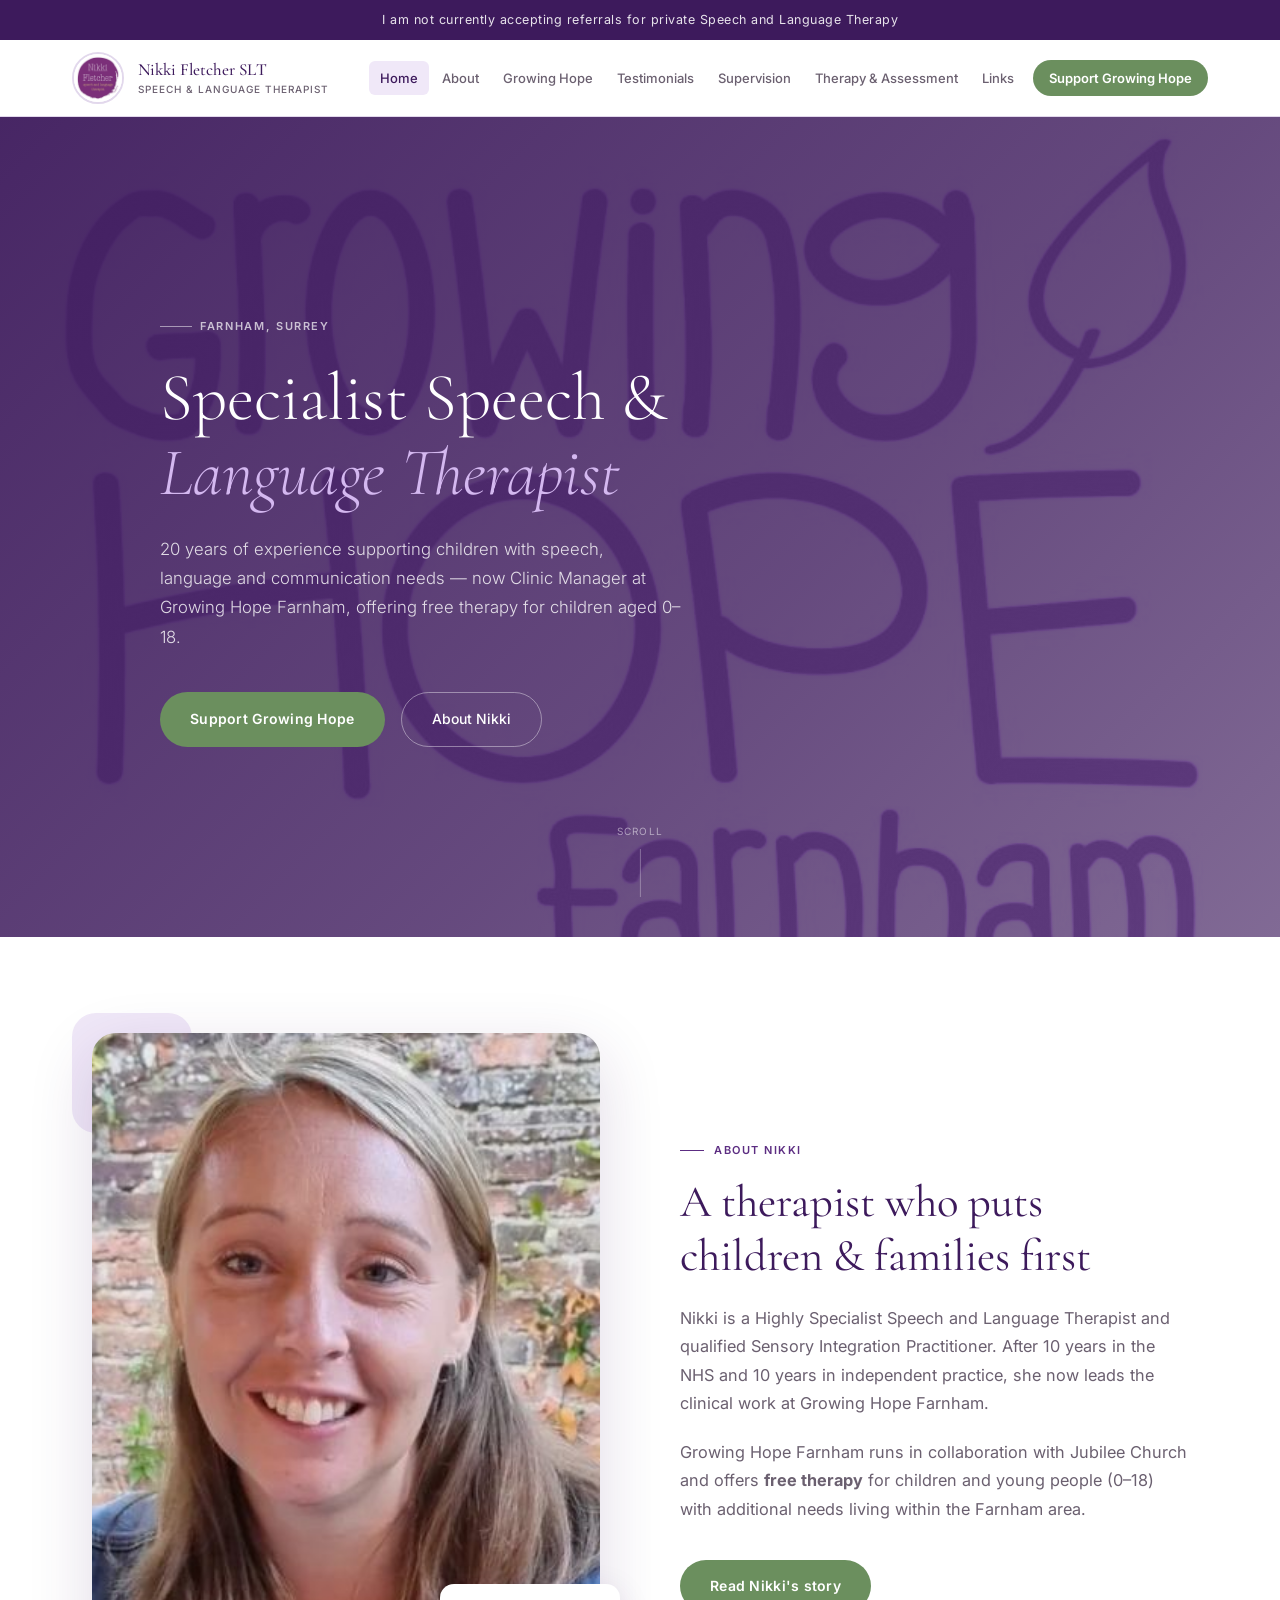
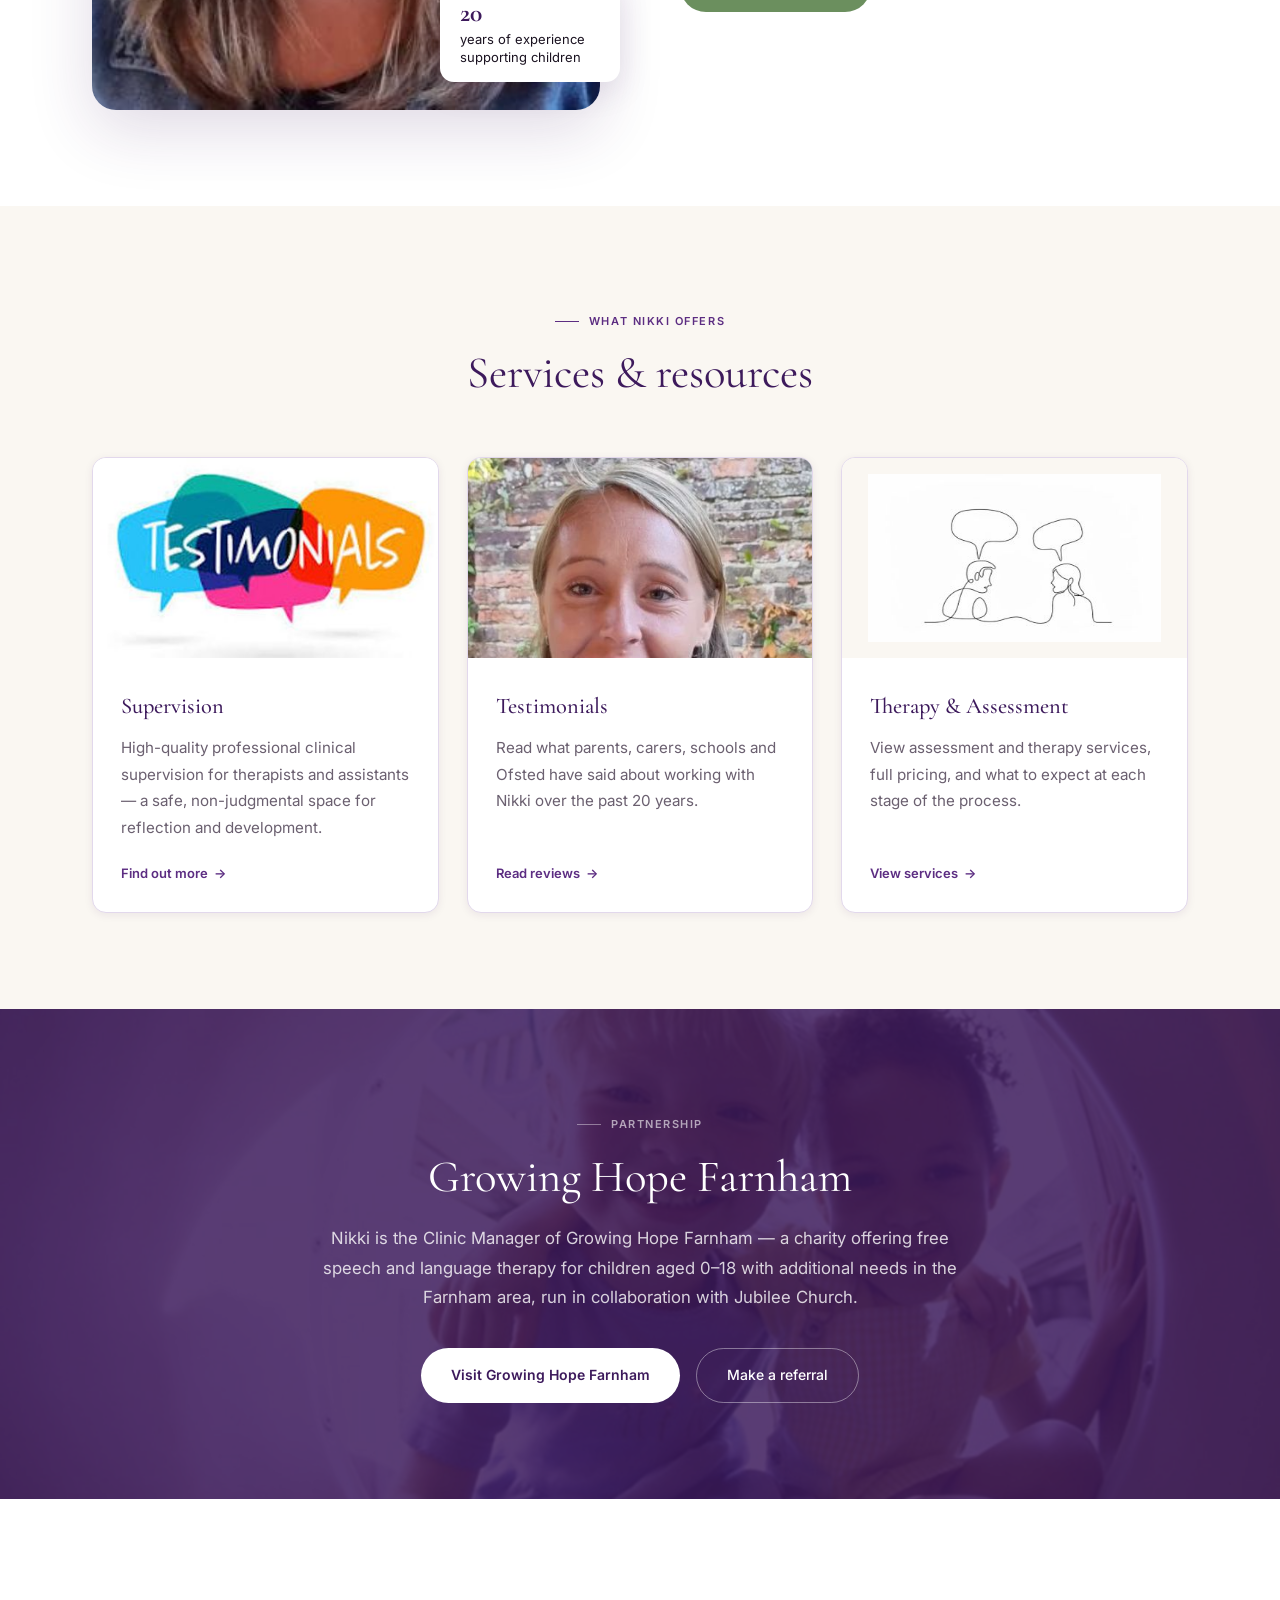
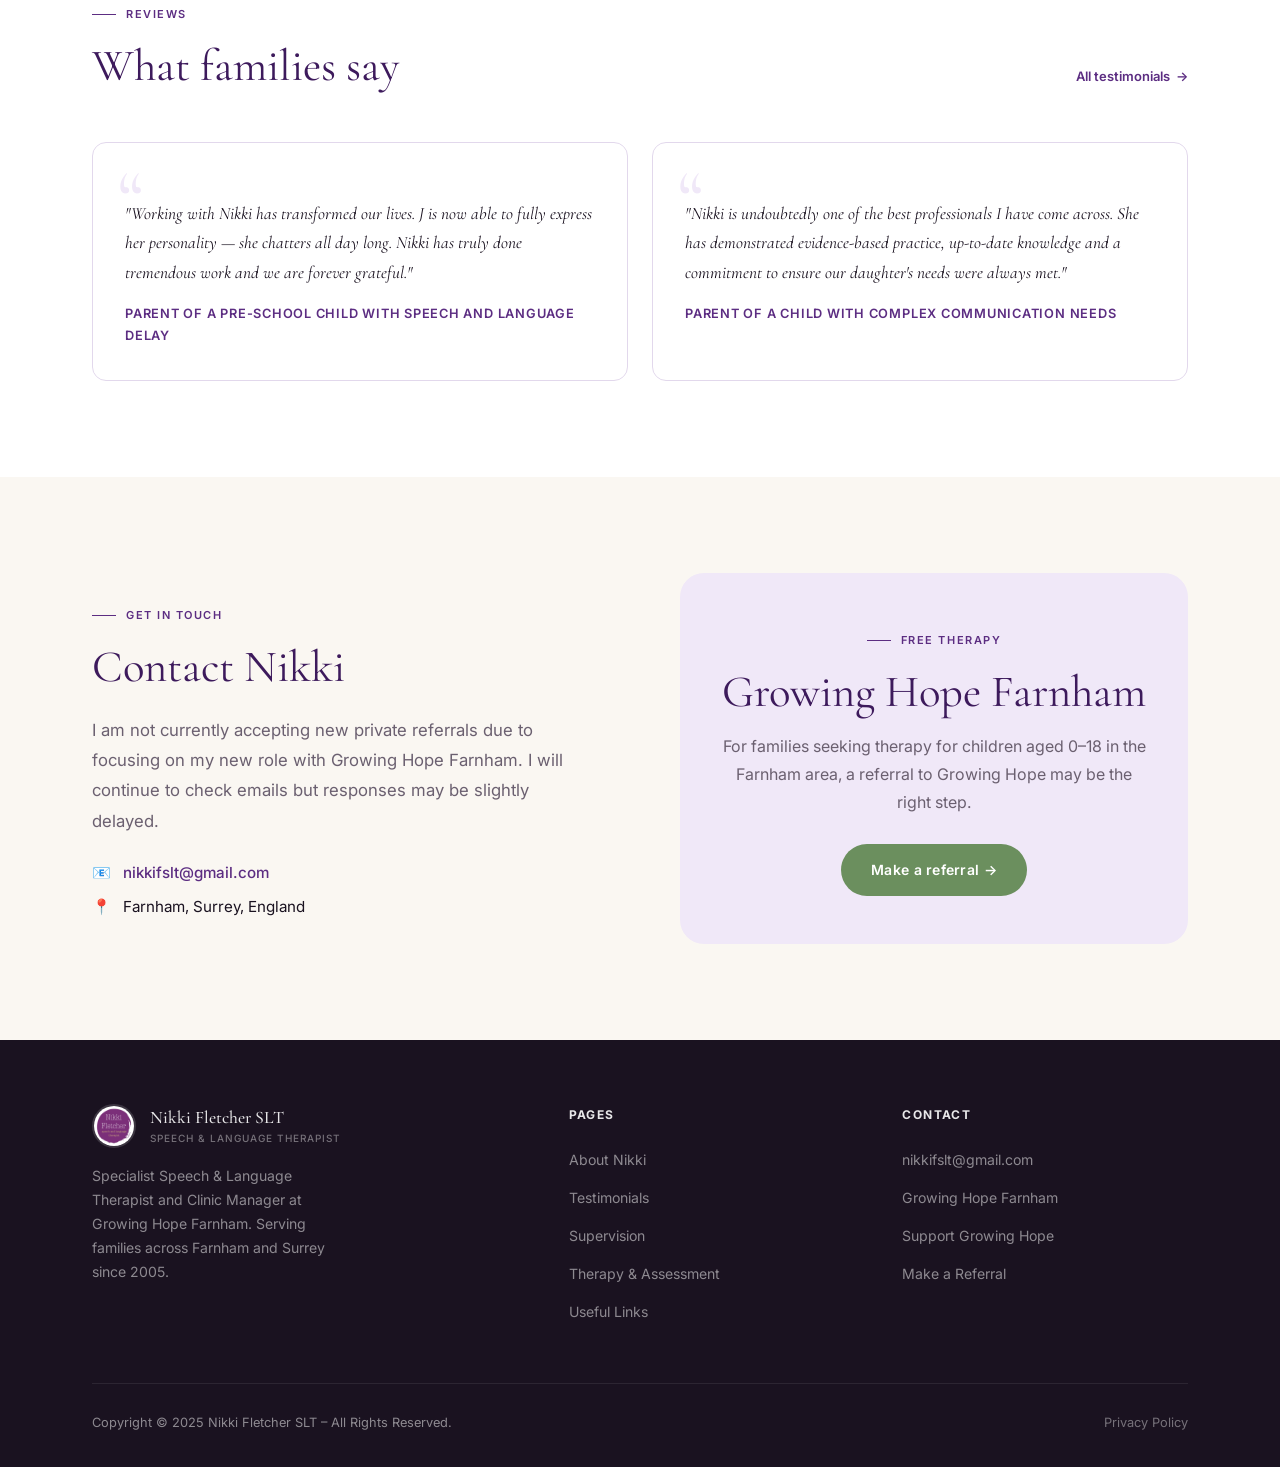
==== index.html @ 702f59f6 "Initial build - full redesign of nikkifletcherslt.com Cormorant Garamond serif headings, Inter body," ====
<!DOCTYPE html>
<html lang="en">
<head>
  <meta charset="UTF-8">
  <meta name="viewport" content="width=device-width, initial-scale=1.0">
  <title>Nikki Fletcher SLT – Specialist Speech & Language Therapist, Farnham</title>
  <meta name="description" content="Nikki Fletcher is a Highly Specialist Speech and Language Therapist with 20 years experience, based in Farnham, Surrey. Now Clinic Manager at Growing Hope Farnham.">
  <link rel="stylesheet" href="style.css">
</head>
<body>

  <div class="banner">I am not currently accepting referrals for private Speech and Language Therapy</div>

  <header id="header">
    <div class="header-inner">
      <a href="index.html" class="logo">
        <img src="images/logo.jpg" alt="Nikki Fletcher SLT">
        <span class="logo-text">Nikki Fletcher SLT
          <span class="logo-sub">Speech &amp; Language Therapist</span>
        </span>
      </a>
      <button class="hamburger" aria-label="Open menu" onclick="this.closest('header').querySelector('nav').classList.toggle('open')">
        <span></span><span></span><span></span>
      </button>
      <nav>
        <a href="index.html" class="active">Home</a>
        <a href="about.html">About</a>
        <a href="https://growinghope.org.uk/farnham/" target="_blank">Growing Hope</a>
        <a href="testimonials.html">Testimonials</a>
        <a href="supervision.html">Supervision</a>
        <a href="therapy-assessment.html">Therapy &amp; Assessment</a>
        <a href="useful-links.html">Links</a>
        <a href="https://growinghope.org.uk/give/" target="_blank" class="nav-cta">Support Growing Hope</a>
      </nav>
    </div>
  </header>

  <!-- HERO -->
  <section class="hero">
    <div class="hero-bg">
      <img src="images/hero.png" alt="">
    </div>
    <div class="hero-content">
      <div class="hero-eyebrow">Farnham, Surrey</div>
      <h1>Specialist Speech &amp;<br><em>Language Therapist</em></h1>
      <p class="hero-body">20 years of experience supporting children with speech, language and communication needs — now Clinic Manager at Growing Hope Farnham, offering free therapy for children aged 0–18.</p>
      <div class="hero-actions">
        <a href="https://growinghope.org.uk/give/" target="_blank" class="btn-primary">Support Growing Hope</a>
        <a href="about.html" class="btn-ghost">About Nikki</a>
      </div>
    </div>
    <div class="hero-scroll">Scroll</div>
  </section>

  <!-- ABOUT INTRO -->
  <section>
    <div class="container">
      <div class="about-grid">
        <div class="about-img-wrap reveal">
          <div class="about-img-accent"></div>
          <img src="images/nikki-photo.png" alt="Nikki Fletcher">
          <div class="about-img-tag">
            <strong>20</strong>
            years of experience supporting children
          </div>
        </div>
        <div class="about-text reveal reveal-delay-1">
          <div class="section-label">About Nikki</div>
          <h2 class="section-title">A therapist who puts children &amp; families first</h2>
          <p>Nikki is a Highly Specialist Speech and Language Therapist and qualified Sensory Integration Practitioner. After 10 years in the NHS and 10 years in independent practice, she now leads the clinical work at Growing Hope Farnham.</p>
          <p>Growing Hope Farnham runs in collaboration with Jubilee Church and offers <strong>free therapy</strong> for children and young people (0–18) with additional needs living within the Farnham area.</p>
          <div class="about-cta">
            <a href="about.html" class="btn-primary">Read Nikki's story</a>
          </div>
        </div>
      </div>
    </div>
  </section>

  <!-- SERVICES -->
  <section class="bg-cream">
    <div class="container">
      <div style="text-align:center;margin-bottom:56px;" class="reveal">
        <div class="section-label" style="justify-content:center;">What Nikki Offers</div>
        <h2 class="section-title" style="margin-bottom:0;">Services &amp; resources</h2>
      </div>
      <div class="services-grid">
        <div class="service-card reveal reveal-delay-1">
          <img src="images/supervision.jpg" alt="Supervision" class="service-card-img">
          <div class="service-card-body">
            <h3>Supervision</h3>
            <p>High-quality professional clinical supervision for therapists and assistants — a safe, non-judgmental space for reflection and development.</p>
            <a href="supervision.html" class="card-link">Find out more</a>
          </div>
        </div>
        <div class="service-card reveal reveal-delay-2">
          <img src="images/nikki-photo.png" alt="Testimonials" class="service-card-img" style="object-position:center top;">
          <div class="service-card-body">
            <h3>Testimonials</h3>
            <p>Read what parents, carers, schools and Ofsted have said about working with Nikki over the past 20 years.</p>
            <a href="testimonials.html" class="card-link">Read reviews</a>
          </div>
        </div>
        <div class="service-card reveal reveal-delay-3">
          <img src="images/conversation.png" alt="Therapy and Assessment" class="service-card-img" style="object-fit:contain;background:var(--cream);padding:16px;">
          <div class="service-card-body">
            <h3>Therapy &amp; Assessment</h3>
            <p>View assessment and therapy services, full pricing, and what to expect at each stage of the process.</p>
            <a href="therapy-assessment.html" class="card-link">View services</a>
          </div>
        </div>
      </div>
    </div>
  </section>

  <!-- GROWING HOPE FULL BLEED -->
  <div class="growing-hope">
    <div class="growing-hope-bg">
      <img src="images/growing-hope.jpg" alt="">
    </div>
    <div class="growing-hope-inner reveal">
      <div class="section-label">Partnership</div>
      <h2 class="section-title">Growing Hope Farnham</h2>
      <p>Nikki is the Clinic Manager of Growing Hope Farnham — a charity offering free speech and language therapy for children aged 0–18 with additional needs in the Farnham area, run in collaboration with Jubilee Church.</p>
      <div style="display:flex;gap:16px;justify-content:center;flex-wrap:wrap;">
        <a href="https://growinghope.org.uk/farnham/" target="_blank" class="btn-white">Visit Growing Hope Farnham</a>
        <a href="https://growinghope.org.uk/make-a-referral/" target="_blank" class="btn-ghost">Make a referral</a>
      </div>
    </div>
  </div>

  <!-- TESTIMONIALS PREVIEW -->
  <section>
    <div class="container">
      <div style="display:flex;align-items:flex-end;justify-content:space-between;margin-bottom:48px;flex-wrap:wrap;gap:16px;" class="reveal">
        <div>
          <div class="section-label">Reviews</div>
          <h2 class="section-title" style="margin-bottom:0;">What families say</h2>
        </div>
        <a href="testimonials.html" class="card-link" style="margin-bottom:6px;">All testimonials</a>
      </div>
      <div class="testimonials-grid">
        <div class="tcard reveal reveal-delay-1">
          <blockquote>"Working with Nikki has transformed our lives. J is now able to fully express her personality — she chatters all day long. Nikki has truly done tremendous work and we are forever grateful."</blockquote>
          <cite>Parent of a pre-school child with Speech and Language Delay</cite>
        </div>
        <div class="tcard reveal reveal-delay-2">
          <blockquote>"Nikki is undoubtedly one of the best professionals I have come across. She has demonstrated evidence-based practice, up-to-date knowledge and a commitment to ensure our daughter's needs were always met."</blockquote>
          <cite>Parent of a child with complex communication needs</cite>
        </div>
      </div>
    </div>
  </section>

  <!-- CONTACT -->
  <section class="bg-cream">
    <div class="container">
      <div class="contact-split">
        <div class="reveal">
          <div class="section-label">Get in Touch</div>
          <h2 class="section-title">Contact Nikki</h2>
          <p class="section-body" style="margin-bottom:24px;">I am not currently accepting new private referrals due to focusing on my new role with Growing Hope Farnham. I will continue to check emails but responses may be slightly delayed.</p>
          <div class="contact-detail">
            <span>📧</span>
            <a href="mailto:nikkifslt@gmail.com">nikkifslt@gmail.com</a>
          </div>
          <div class="contact-detail" style="margin-top:8px;">
            <span>📍</span>
            <span>Farnham, Surrey, England</span>
          </div>
        </div>
        <div class="contact-visual reveal reveal-delay-1">
          <div class="section-label" style="justify-content:center;">Free Therapy</div>
          <h3 class="section-title">Growing Hope Farnham</h3>
          <p>For families seeking therapy for children aged 0–18 in the Farnham area, a referral to Growing Hope may be the right step.</p>
          <a href="https://growinghope.org.uk/make-a-referral/" target="_blank" class="btn-primary">Make a referral →</a>
        </div>
      </div>
    </div>
  </section>

  <footer>
    <div class="container">
      <div class="footer-grid">
        <div class="footer-brand">
          <a href="index.html" class="logo" style="margin-bottom:16px;">
            <img src="images/logo.jpg" alt="Nikki Fletcher SLT" style="width:44px;height:44px;">
            <span class="logo-text">Nikki Fletcher SLT
              <span class="logo-sub">Speech &amp; Language Therapist</span>
            </span>
          </a>
          <p>Specialist Speech &amp; Language Therapist and Clinic Manager at Growing Hope Farnham. Serving families across Farnham and Surrey since 2005.</p>
        </div>
        <div class="footer-col">
          <h4>Pages</h4>
          <ul>
            <li><a href="about.html">About Nikki</a></li>
            <li><a href="testimonials.html">Testimonials</a></li>
            <li><a href="supervision.html">Supervision</a></li>
            <li><a href="therapy-assessment.html">Therapy &amp; Assessment</a></li>
            <li><a href="useful-links.html">Useful Links</a></li>
          </ul>
        </div>
        <div class="footer-col">
          <h4>Contact</h4>
          <ul>
            <li><a href="mailto:nikkifslt@gmail.com">nikkifslt@gmail.com</a></li>
            <li><a href="https://growinghope.org.uk/farnham/" target="_blank">Growing Hope Farnham</a></li>
            <li><a href="https://growinghope.org.uk/give/" target="_blank">Support Growing Hope</a></li>
            <li><a href="https://growinghope.org.uk/make-a-referral/" target="_blank">Make a Referral</a></li>
          </ul>
        </div>
      </div>
      <div class="footer-bottom">
        <span>Copyright &copy; 2025 Nikki Fletcher SLT – All Rights Reserved.</span>
        <a href="privacy-policy.html">Privacy Policy</a>
      </div>
    </div>
  </footer>

  <script>
    // Scroll reveal
    const observer = new IntersectionObserver(entries => {
      entries.forEach(e => { if (e.isIntersecting) e.target.classList.add('visible'); });
    }, { threshold: 0.12 });
    document.querySelectorAll('.reveal').forEach(el => observer.observe(el));

    // Sticky header shadow
    const header = document.getElementById('header');
    window.addEventListener('scroll', () => {
      header.classList.toggle('scrolled', window.scrollY > 20);
    });
  </script>
</body>
</html>
---- style.css ----
@import url('https://fonts.googleapis.com/css2?family=Cormorant+Garamond:ital,wght@0,300;0,400;0,500;0,600;1,300;1,400&family=Inter:wght@300;400;500;600&display=swap');

/* ── Reset & Variables ── */
*, *::before, *::after { box-sizing: border-box; margin: 0; padding: 0; }

:root {
  --plum:        #3D1A5C;
  --plum-mid:    #5C2D82;
  --plum-light:  #8B5BA8;
  --plum-pale:   #F0E8F8;
  --sage:        #6B8F5E;
  --sage-dark:   #4A6B3E;
  --cream:       #FAF7F2;
  --warm:        #EDE5D8;
  --ink:         #1A1220;
  --muted:       #6B6070;
  --border:      #E2D8EC;
  --white:       #FFFFFF;

  --serif:  'Cormorant Garamond', Georgia, serif;
  --sans:   'Inter', system-ui, sans-serif;

  --radius-sm: 6px;
  --radius:    14px;
  --radius-lg: 24px;

  --shadow-sm: 0 2px 8px rgba(61,26,92,.08);
  --shadow:    0 8px 32px rgba(61,26,92,.12);
  --shadow-lg: 0 20px 64px rgba(61,26,92,.16);
}

html { scroll-behavior: smooth; }

body {
  font-family: var(--sans);
  font-size: 16px;
  color: var(--ink);
  background: var(--white);
  line-height: 1.75;
  -webkit-font-smoothing: antialiased;
}

img { display: block; max-width: 100%; height: auto; }
a { color: var(--plum-mid); text-decoration: none; transition: color .2s; }
a:hover { color: var(--plum); }

.container { max-width: 1160px; margin: 0 auto; padding: 0 32px; }
.container--narrow { max-width: 800px; margin: 0 auto; padding: 0 32px; }

/* ── Fade-in on scroll ── */
.reveal {
  opacity: 0;
  transform: translateY(28px);
  transition: opacity .7s ease, transform .7s ease;
}
.reveal.visible { opacity: 1; transform: none; }
.reveal-delay-1 { transition-delay: .1s; }
.reveal-delay-2 { transition-delay: .2s; }
.reveal-delay-3 { transition-delay: .3s; }

/* ── BANNER ── */
.banner {
  background: var(--plum);
  color: rgba(255,255,255,.88);
  text-align: center;
  font-size: 12.5px;
  letter-spacing: .04em;
  padding: 9px 16px;
  font-family: var(--sans);
}

/* ── HEADER ── */
header {
  position: sticky;
  top: 0;
  z-index: 200;
  background: rgba(255,255,255,.96);
  backdrop-filter: blur(12px);
  -webkit-backdrop-filter: blur(12px);
  border-bottom: 1px solid var(--border);
  transition: box-shadow .3s;
}
header.scrolled { box-shadow: var(--shadow); }

.header-inner {
  max-width: 1200px;
  margin: 0 auto;
  padding: 0 32px;
  height: 76px;
  display: flex;
  align-items: center;
  justify-content: space-between;
  gap: 16px;
}

.logo {
  display: flex;
  align-items: center;
  gap: 14px;
  text-decoration: none;
  flex-shrink: 0;
}
.logo img {
  width: 52px;
  height: 52px;
  border-radius: 50%;
  object-fit: cover;
  border: 2px solid var(--border);
}
.logo-text {
  font-family: var(--serif);
  font-size: 17px;
  font-weight: 500;
  color: var(--plum);
  line-height: 1.3;
}
.logo-sub {
  display: block;
  font-family: var(--sans);
  font-size: 10px;
  font-weight: 500;
  letter-spacing: .1em;
  text-transform: uppercase;
  color: var(--muted);
  margin-top: 2px;
}

nav {
  display: flex;
  align-items: center;
  gap: 2px;
  flex-wrap: nowrap;
}
nav a {
  font-size: 13px;
  font-weight: 500;
  color: var(--muted);
  padding: 6px 11px;
  border-radius: var(--radius-sm);
  transition: background .2s, color .2s;
  white-space: nowrap;
  text-decoration: none;
}
nav a:hover { background: var(--plum-pale); color: var(--plum); }
nav a.active { color: var(--plum); background: var(--plum-pale); }
nav .nav-cta {
  background: var(--sage);
  color: var(--white) !important;
  border-radius: 20px;
  padding: 7px 16px;
  margin-left: 6px;
  font-weight: 600;
}
nav .nav-cta:hover { background: var(--sage-dark) !important; }

.hamburger {
  display: none;
  flex-direction: column;
  gap: 5px;
  cursor: pointer;
  background: none;
  border: none;
  padding: 8px;
}
.hamburger span {
  display: block;
  width: 22px;
  height: 2px;
  background: var(--plum);
  border-radius: 2px;
  transition: .3s;
}

/* ── HERO ── */
.hero {
  position: relative;
  height: 92vh;
  min-height: 580px;
  max-height: 820px;
  overflow: hidden;
  display: flex;
  align-items: center;
}
.hero-bg {
  position: absolute;
  inset: 0;
  background: var(--plum);
}
.hero-bg img {
  width: 100%;
  height: 100%;
  object-fit: cover;
  object-position: center 30%;
  opacity: .35;
  mix-blend-mode: luminosity;
}
.hero-bg::after {
  content: '';
  position: absolute;
  inset: 0;
  background: linear-gradient(135deg, rgba(61,26,92,.85) 0%, rgba(61,26,92,.4) 60%, transparent 100%);
}
.hero-content {
  position: relative;
  z-index: 2;
  padding: 0 32px;
  max-width: 760px;
  margin-left: 10%;
}
.hero-eyebrow {
  display: inline-flex;
  align-items: center;
  gap: 8px;
  font-size: 11px;
  font-weight: 600;
  letter-spacing: .15em;
  text-transform: uppercase;
  color: rgba(255,255,255,.7);
  margin-bottom: 24px;
}
.hero-eyebrow::before {
  content: '';
  display: block;
  width: 32px;
  height: 1px;
  background: rgba(255,255,255,.5);
}
.hero h1 {
  font-family: var(--serif);
  font-size: clamp(2.6rem, 5.5vw, 4.2rem);
  font-weight: 300;
  color: var(--white);
  line-height: 1.12;
  margin-bottom: 24px;
}
.hero h1 em {
  font-style: italic;
  color: #D4B8F0;
}
.hero-body {
  font-size: 1.05rem;
  color: rgba(255,255,255,.82);
  max-width: 520px;
  margin-bottom: 40px;
  font-weight: 300;
}
.hero-actions { display: flex; gap: 16px; flex-wrap: wrap; }
.btn-primary {
  display: inline-flex;
  align-items: center;
  gap: 8px;
  background: var(--sage);
  color: var(--white);
  padding: 14px 30px;
  border-radius: 40px;
  font-size: 14px;
  font-weight: 600;
  letter-spacing: .02em;
  transition: background .2s, transform .2s;
  text-decoration: none;
}
.btn-primary:hover { background: var(--sage-dark); transform: translateY(-1px); color: var(--white); }
.btn-ghost {
  display: inline-flex;
  align-items: center;
  gap: 8px;
  background: transparent;
  color: var(--white);
  padding: 14px 30px;
  border-radius: 40px;
  font-size: 14px;
  font-weight: 500;
  border: 1px solid rgba(255,255,255,.4);
  transition: background .2s, border-color .2s, transform .2s;
  text-decoration: none;
}
.btn-ghost:hover { background: rgba(255,255,255,.1); border-color: rgba(255,255,255,.7); color: var(--white); transform: translateY(-1px); }
.hero-scroll {
  position: absolute;
  bottom: 40px;
  left: 50%;
  transform: translateX(-50%);
  z-index: 2;
  display: flex;
  flex-direction: column;
  align-items: center;
  gap: 8px;
  color: rgba(255,255,255,.5);
  font-size: 10px;
  letter-spacing: .12em;
  text-transform: uppercase;
}
.hero-scroll::after {
  content: '';
  display: block;
  width: 1px;
  height: 48px;
  background: rgba(255,255,255,.3);
  animation: scrollPulse 2s ease-in-out infinite;
}
@keyframes scrollPulse {
  0%, 100% { opacity: .3; }
  50% { opacity: 1; }
}

/* ── SECTION ── */
section { padding: 96px 0; }
.section-label {
  display: inline-flex;
  align-items: center;
  gap: 10px;
  font-size: 11px;
  font-weight: 600;
  letter-spacing: .14em;
  text-transform: uppercase;
  color: var(--plum-mid);
  margin-bottom: 16px;
}
.section-label::before {
  content: '';
  display: block;
  width: 24px;
  height: 1px;
  background: var(--plum-mid);
}
.section-title {
  font-family: var(--serif);
  font-size: clamp(2rem, 3.5vw, 2.8rem);
  font-weight: 400;
  color: var(--plum);
  line-height: 1.2;
  margin-bottom: 20px;
}
.section-body {
  font-size: 1.05rem;
  color: var(--muted);
  max-width: 580px;
  line-height: 1.8;
}

/* ── ABOUT SPLIT ── */
.about-grid {
  display: grid;
  grid-template-columns: 1fr 1fr;
  gap: 80px;
  align-items: center;
}
.about-img-wrap {
  position: relative;
}
.about-img-wrap img {
  width: 100%;
  aspect-ratio: 3/4;
  object-fit: cover;
  object-position: center top;
  border-radius: var(--radius-lg);
  box-shadow: var(--shadow-lg);
}
.about-img-accent {
  position: absolute;
  top: -20px;
  left: -20px;
  width: 120px;
  height: 120px;
  background: var(--plum-pale);
  border-radius: var(--radius-lg);
  z-index: -1;
}
.about-img-tag {
  position: absolute;
  bottom: 28px;
  right: -20px;
  background: var(--white);
  border-radius: var(--radius);
  padding: 16px 20px;
  box-shadow: var(--shadow);
  font-size: 13px;
  line-height: 1.4;
  max-width: 180px;
}
.about-img-tag strong { display: block; font-family: var(--serif); font-size: 1.6rem; color: var(--plum); line-height: 1; margin-bottom: 4px; }
.about-text { }
.about-text p { color: var(--muted); margin-bottom: 20px; font-size: 1.02rem; }
.about-cta { margin-top: 36px; }

/* ── CARDS SECTION (homepage) ── */
.bg-cream { background: var(--cream); }
.bg-warm  { background: var(--warm); }

.services-grid {
  display: grid;
  grid-template-columns: repeat(3, 1fr);
  gap: 28px;
}
.service-card {
  background: var(--white);
  border-radius: var(--radius);
  overflow: hidden;
  box-shadow: var(--shadow-sm);
  border: 1px solid var(--border);
  transition: transform .3s, box-shadow .3s;
  display: flex;
  flex-direction: column;
}
.service-card:hover { transform: translateY(-6px); box-shadow: var(--shadow); }
.service-card-img {
  width: 100%;
  height: 200px;
  object-fit: cover;
}
.service-card-body { padding: 28px; flex: 1; display: flex; flex-direction: column; }
.service-card-body h3 {
  font-family: var(--serif);
  font-size: 1.4rem;
  font-weight: 500;
  color: var(--plum);
  margin-bottom: 10px;
}
.service-card-body p { color: var(--muted); font-size: .95rem; flex: 1; }
.card-link {
  display: inline-flex;
  align-items: center;
  gap: 6px;
  margin-top: 20px;
  font-size: 13px;
  font-weight: 600;
  color: var(--plum-mid);
}
.card-link::after { content: '→'; transition: transform .2s; }
.service-card:hover .card-link::after { transform: translateX(4px); }

/* ── GROWING HOPE FULL BLEED ── */
.growing-hope {
  position: relative;
  overflow: hidden;
  background: var(--plum);
  padding: 96px 0;
}
.growing-hope-bg {
  position: absolute;
  inset: 0;
}
.growing-hope-bg img {
  width: 100%;
  height: 100%;
  object-fit: cover;
  opacity: .15;
}
.growing-hope-inner {
  position: relative;
  z-index: 2;
  max-width: 700px;
  margin: 0 auto;
  text-align: center;
  padding: 0 32px;
}
.growing-hope-inner .section-label { justify-content: center; color: rgba(255,255,255,.6); }
.growing-hope-inner .section-label::before { background: rgba(255,255,255,.4); }
.growing-hope-inner .section-title { color: var(--white); }
.growing-hope-inner p { color: rgba(255,255,255,.8); font-size: 1.05rem; margin-bottom: 36px; }
.btn-white {
  display: inline-flex;
  align-items: center;
  gap: 8px;
  background: var(--white);
  color: var(--plum);
  padding: 14px 30px;
  border-radius: 40px;
  font-size: 14px;
  font-weight: 600;
  transition: background .2s, transform .2s;
  text-decoration: none;
}
.btn-white:hover { background: var(--cream); color: var(--plum); transform: translateY(-1px); }

/* ── TESTIMONIALS (homepage preview) ── */
.testimonials-grid { display: grid; grid-template-columns: repeat(2, 1fr); gap: 24px; }
.tcard {
  background: var(--white);
  border-radius: var(--radius);
  padding: 32px;
  border: 1px solid var(--border);
  position: relative;
}
.tcard::before {
  content: '\201C';
  font-family: var(--serif);
  font-size: 5rem;
  color: var(--plum-pale);
  line-height: 1;
  position: absolute;
  top: 16px;
  left: 24px;
}
.tcard blockquote {
  font-family: var(--serif);
  font-size: 1.08rem;
  font-style: italic;
  color: var(--ink);
  line-height: 1.7;
  margin-top: 24px;
  position: relative;
  z-index: 1;
}
.tcard cite {
  display: block;
  margin-top: 16px;
  font-size: .8rem;
  font-weight: 600;
  letter-spacing: .06em;
  text-transform: uppercase;
  color: var(--plum-mid);
  font-style: normal;
}

/* ── CONTACT ── */
.contact-split {
  display: grid;
  grid-template-columns: 1fr 1fr;
  gap: 80px;
  align-items: center;
}
.contact-info p { color: var(--muted); margin-bottom: 16px; }
.contact-detail {
  display: flex;
  align-items: center;
  gap: 12px;
  margin-top: 8px;
  color: var(--ink);
  font-size: .95rem;
}
.contact-detail a { color: var(--plum-mid); font-weight: 500; }
.contact-visual {
  background: var(--plum-pale);
  border-radius: var(--radius-lg);
  padding: 48px 40px;
  text-align: center;
}
.contact-visual .section-title { margin-bottom: 12px; }
.contact-visual p { color: var(--muted); margin-bottom: 28px; }

/* ── PAGE HERO ── */
.page-hero {
  background: var(--plum);
  padding: 80px 32px 64px;
  text-align: center;
  position: relative;
  overflow: hidden;
}
.page-hero::before {
  content: '';
  position: absolute;
  inset: 0;
  background: radial-gradient(ellipse at 70% 50%, rgba(139,91,168,.4) 0%, transparent 70%);
}
.page-hero-inner { position: relative; z-index: 1; }
.page-hero .section-label { justify-content: center; color: rgba(255,255,255,.6); }
.page-hero .section-label::before { background: rgba(255,255,255,.4); }
.page-hero h1 {
  font-family: var(--serif);
  font-size: clamp(2.2rem, 4vw, 3.4rem);
  font-weight: 300;
  color: var(--white);
  margin-bottom: 12px;
  line-height: 1.15;
}
.page-hero p { color: rgba(255,255,255,.75); font-size: 1.05rem; max-width: 560px; margin: 0 auto; }

/* ── ABOUT PAGE ── */
.credentials-grid { display: grid; grid-template-columns: repeat(auto-fit, minmax(240px, 1fr)); gap: 20px; }
.credential-card {
  background: var(--white);
  border: 1px solid var(--border);
  border-radius: var(--radius);
  padding: 24px;
  transition: border-color .2s;
}
.credential-card:hover { border-color: var(--plum-light); }
.credential-card strong {
  display: block;
  font-family: var(--serif);
  font-size: 1.1rem;
  color: var(--plum);
  margin-bottom: 8px;
}
.credential-card p { font-size: .88rem; color: var(--muted); line-height: 1.6; }

.who-grid { display: grid; grid-template-columns: 1fr 1fr; gap: 12px; }
.who-item {
  display: flex;
  align-items: flex-start;
  gap: 12px;
  padding: 14px 16px;
  background: var(--cream);
  border-radius: var(--radius-sm);
  font-size: .93rem;
  color: var(--ink);
}
.who-item::before {
  content: '';
  width: 6px;
  height: 6px;
  min-width: 6px;
  background: var(--plum-light);
  border-radius: 50%;
  margin-top: 7px;
}

.training-list { columns: 2; column-gap: 32px; }
.training-list li {
  break-inside: avoid;
  padding: 8px 0 8px 20px;
  position: relative;
  font-size: .93rem;
  color: var(--muted);
  list-style: none;
  border-bottom: 1px solid var(--border);
}
.training-list li::before {
  content: '✦';
  position: absolute;
  left: 0;
  color: var(--plum-light);
  font-size: .6rem;
  top: 13px;
}

/* ── TESTIMONIALS PAGE ── */
.testimonials-full { display: grid; grid-template-columns: repeat(auto-fill, minmax(320px, 1fr)); gap: 24px; }
.testimonial-full {
  background: var(--white);
  border-radius: var(--radius);
  padding: 36px 32px;
  border: 1px solid var(--border);
  position: relative;
  transition: box-shadow .3s;
}
.testimonial-full:hover { box-shadow: var(--shadow); }
.testimonial-full::before {
  content: '\201C';
  font-family: var(--serif);
  font-size: 6rem;
  color: var(--plum-pale);
  line-height: .8;
  position: absolute;
  top: 20px;
  left: 28px;
}
.testimonial-full blockquote {
  font-family: var(--serif);
  font-size: 1.05rem;
  font-style: italic;
  color: var(--ink);
  line-height: 1.75;
  margin-top: 28px;
}
.testimonial-full cite {
  display: block;
  margin-top: 20px;
  padding-top: 16px;
  border-top: 1px solid var(--border);
  font-size: .78rem;
  font-weight: 600;
  letter-spacing: .07em;
  text-transform: uppercase;
  color: var(--plum-mid);
  font-style: normal;
}

.ofsted-quote {
  background: var(--plum);
  border-radius: var(--radius-lg);
  padding: 48px 56px;
  position: relative;
  overflow: hidden;
}
.ofsted-quote::before {
  content: '\201C';
  font-family: var(--serif);
  font-size: 12rem;
  color: rgba(255,255,255,.06);
  line-height: 1;
  position: absolute;
  top: -20px;
  left: 24px;
}
.ofsted-quote blockquote {
  font-family: var(--serif);
  font-size: 1.15rem;
  font-style: italic;
  color: rgba(255,255,255,.9);
  line-height: 1.8;
  margin-bottom: 20px;
  position: relative;
}
.ofsted-quote cite {
  font-size: .8rem;
  font-weight: 600;
  letter-spacing: .1em;
  text-transform: uppercase;
  color: rgba(255,255,255,.5);
  font-style: normal;
}

/* ── SUPERVISION PAGE ── */
.supervision-split {
  display: grid;
  grid-template-columns: 1fr 1fr;
  gap: 64px;
  align-items: center;
}
.supervision-split img {
  border-radius: var(--radius-lg);
  width: 100%;
  aspect-ratio: 4/3;
  object-fit: cover;
  box-shadow: var(--shadow-lg);
}
.brings-list { list-style: none; margin-top: 24px; }
.brings-list li {
  padding: 12px 0;
  border-bottom: 1px solid var(--border);
  font-size: .95rem;
  color: var(--muted);
  padding-left: 20px;
  position: relative;
}
.brings-list li::before {
  content: '→';
  position: absolute;
  left: 0;
  color: var(--plum-light);
  font-size: .85rem;
}

.pricing-row {
  display: grid;
  grid-template-columns: repeat(3, 1fr);
  gap: 20px;
  max-width: 700px;
}
.price-box {
  border: 2px solid var(--border);
  border-radius: var(--radius);
  padding: 28px 24px;
  text-align: center;
  transition: border-color .2s, box-shadow .2s;
}
.price-box:hover { border-color: var(--plum-light); box-shadow: var(--shadow-sm); }
.price-box .duration { font-size: .8rem; font-weight: 600; letter-spacing: .08em; text-transform: uppercase; color: var(--muted); margin-bottom: 10px; }
.price-box .amount { font-family: var(--serif); font-size: 2.4rem; color: var(--plum); font-weight: 400; }

/* ── THERAPY & ASSESSMENT ── */
.pricing-grid {
  display: grid;
  grid-template-columns: repeat(auto-fill, minmax(280px, 1fr));
  gap: 24px;
}
.price-card {
  background: var(--white);
  border-radius: var(--radius);
  border: 1px solid var(--border);
  padding: 32px 28px;
  display: flex;
  flex-direction: column;
  transition: border-color .25s, box-shadow .25s, transform .25s;
}
.price-card:hover { border-color: var(--plum-light); box-shadow: var(--shadow); transform: translateY(-4px); }
.price-card .tag {
  display: inline-block;
  background: var(--sage);
  color: var(--white);
  font-size: .7rem;
  font-weight: 700;
  letter-spacing: .1em;
  text-transform: uppercase;
  padding: 3px 10px;
  border-radius: 20px;
  margin-bottom: 12px;
  align-self: flex-start;
}
.price-card h3 {
  font-family: var(--serif);
  font-size: 1.2rem;
  color: var(--plum);
  margin-bottom: 4px;
  line-height: 1.3;
}
.price-card .price {
  font-family: var(--serif);
  font-size: 2.2rem;
  color: var(--plum-mid);
  font-weight: 400;
  margin: 12px 0;
}
.price-card .price span { font-size: 1rem; color: var(--muted); }
.price-card p { font-size: .88rem; color: var(--muted); line-height: 1.65; flex: 1; }

/* ── USEFUL LINKS ── */
.links-group { margin-bottom: 48px; }
.links-group h3 {
  font-family: var(--serif);
  font-size: 1.35rem;
  color: var(--plum);
  margin-bottom: 16px;
  padding-bottom: 12px;
  border-bottom: 1px solid var(--border);
}
.link-item {
  display: flex;
  align-items: flex-start;
  gap: 14px;
  padding: 14px 0;
  border-bottom: 1px solid rgba(226,216,236,.5);
}
.link-item-icon {
  width: 36px;
  height: 36px;
  min-width: 36px;
  background: var(--plum-pale);
  border-radius: 8px;
  display: flex;
  align-items: center;
  justify-content: center;
  font-size: 1rem;
  margin-top: 2px;
}
.link-item-text p { font-size: .88rem; color: var(--muted); margin-top: 2px; }
.link-item-text a { font-weight: 500; color: var(--plum-mid); font-size: .9rem; }
.link-item-text a:hover { text-decoration: underline; }

/* ── FOOTER ── */
footer {
  background: var(--ink);
  color: rgba(255,255,255,.5);
  padding: 64px 0 32px;
}
.footer-grid {
  display: grid;
  grid-template-columns: 1.5fr 1fr 1fr;
  gap: 48px;
  padding-bottom: 48px;
  border-bottom: 1px solid rgba(255,255,255,.08);
}
.footer-brand .logo-text { color: rgba(255,255,255,.9); font-size: 1.1rem; }
.footer-brand .logo-sub { color: rgba(255,255,255,.4); }
.footer-brand p { margin-top: 16px; font-size: .88rem; line-height: 1.7; max-width: 260px; }
.footer-brand .logo img { border-color: rgba(255,255,255,.15); }
.footer-col h4 {
  font-size: .75rem;
  font-weight: 700;
  letter-spacing: .12em;
  text-transform: uppercase;
  color: rgba(255,255,255,.9);
  margin-bottom: 20px;
}
.footer-col ul { list-style: none; }
.footer-col ul li { margin-bottom: 10px; }
.footer-col ul li a { font-size: .88rem; color: rgba(255,255,255,.5); transition: color .2s; text-decoration: none; }
.footer-col ul li a:hover { color: rgba(255,255,255,.9); }
.footer-bottom {
  padding-top: 28px;
  display: flex;
  align-items: center;
  justify-content: space-between;
  font-size: .8rem;
  flex-wrap: wrap;
  gap: 12px;
}
.footer-bottom a { color: rgba(255,255,255,.4); text-decoration: none; }
.footer-bottom a:hover { color: rgba(255,255,255,.8); }

/* ── RESPONSIVE ── */
@media (max-width: 1024px) {
  .about-grid { grid-template-columns: 1fr; gap: 48px; }
  .about-img-wrap { max-width: 460px; }
  .about-img-tag { right: 0; }
  .contact-split { grid-template-columns: 1fr; gap: 48px; }
  .supervision-split { grid-template-columns: 1fr; gap: 48px; }
  .footer-grid { grid-template-columns: 1fr 1fr; }
  .footer-brand { grid-column: span 2; }
}

@media (max-width: 900px) {
  nav { display: none; flex-direction: column; position: absolute; top: 77px; left: 0; right: 0; background: rgba(255,255,255,.97); border-bottom: 1px solid var(--border); padding: 16px; gap: 4px; box-shadow: var(--shadow); }
  nav.open { display: flex; }
  nav a { width: 100%; text-align: center; padding: 11px; }
  nav .nav-cta { margin-left: 0; }
  .hamburger { display: flex; }
  header { position: relative; }
  .services-grid { grid-template-columns: 1fr 1fr; }
  .testimonials-grid { grid-template-columns: 1fr; }
  .who-grid { grid-template-columns: 1fr; }
  .training-list { columns: 1; }
  .pricing-row { grid-template-columns: 1fr; max-width: 300px; }
  .footer-grid { grid-template-columns: 1fr; }
  .footer-brand { grid-column: span 1; }
}

@media (max-width: 640px) {
  .container, .container--narrow { padding: 0 20px; }
  section { padding: 64px 0; }
  .hero { height: auto; min-height: auto; padding: 80px 0 60px; }
  .hero-content { margin-left: 0; max-width: 100%; }
  .hero h1 { font-size: 2.4rem; }
  .hero-actions { flex-direction: column; }
  .btn-primary, .btn-ghost { width: 100%; justify-content: center; }
  .services-grid { grid-template-columns: 1fr; }
  .ofsted-quote { padding: 32px 28px; }
  .header-inner { padding: 0 20px; }
  .footer-bottom { flex-direction: column; text-align: center; }
}
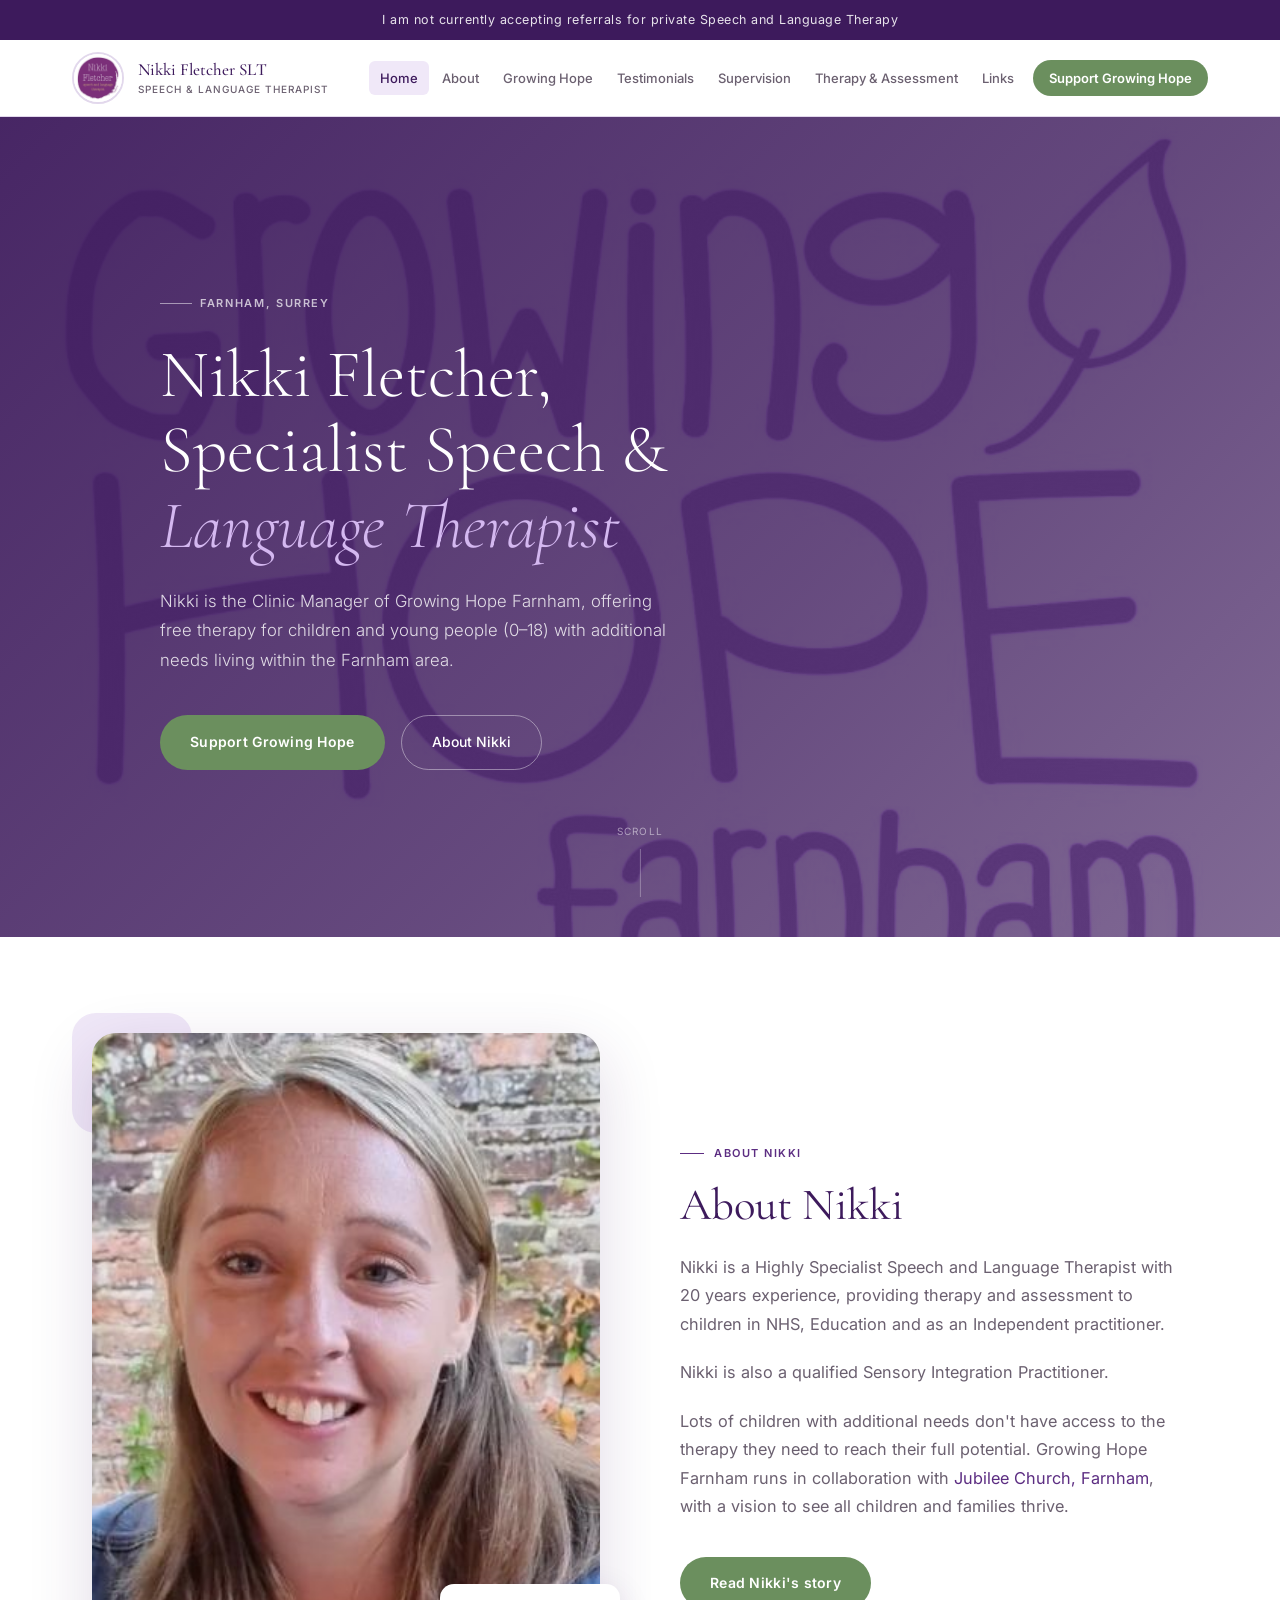
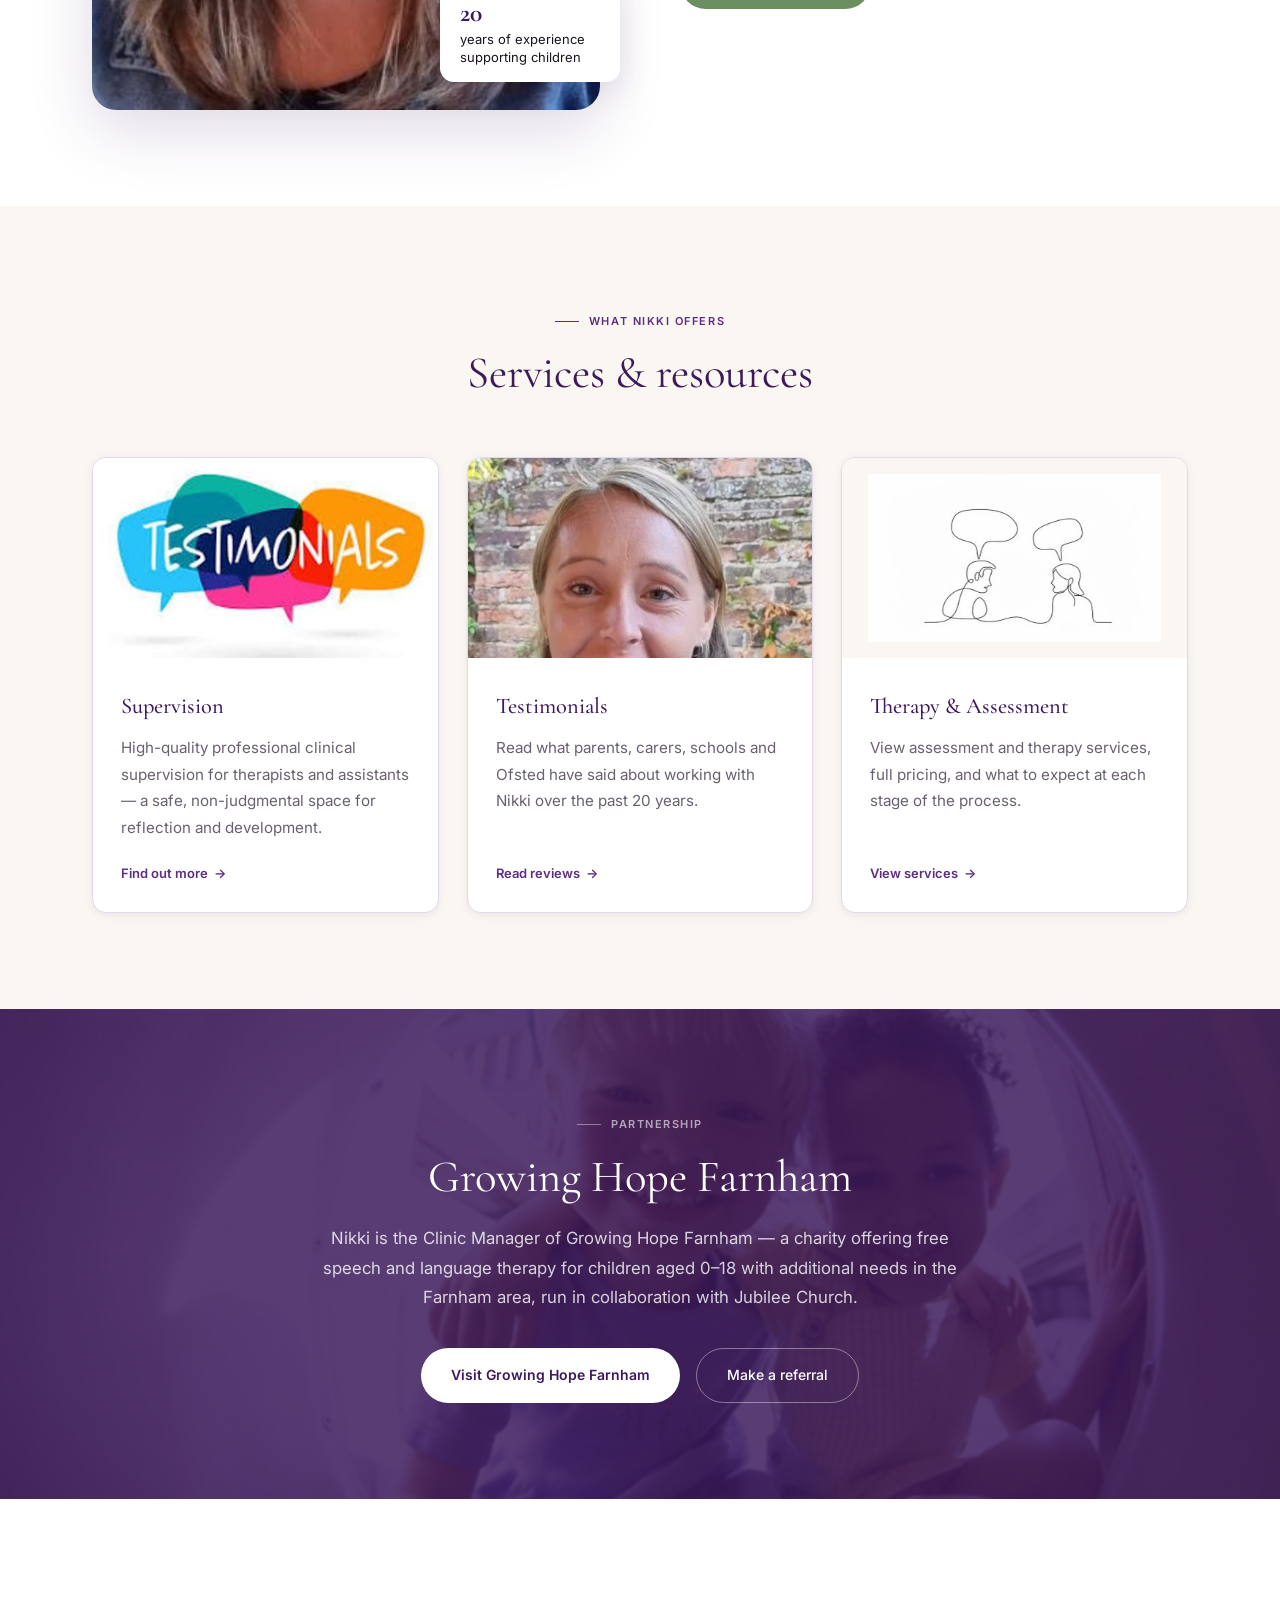
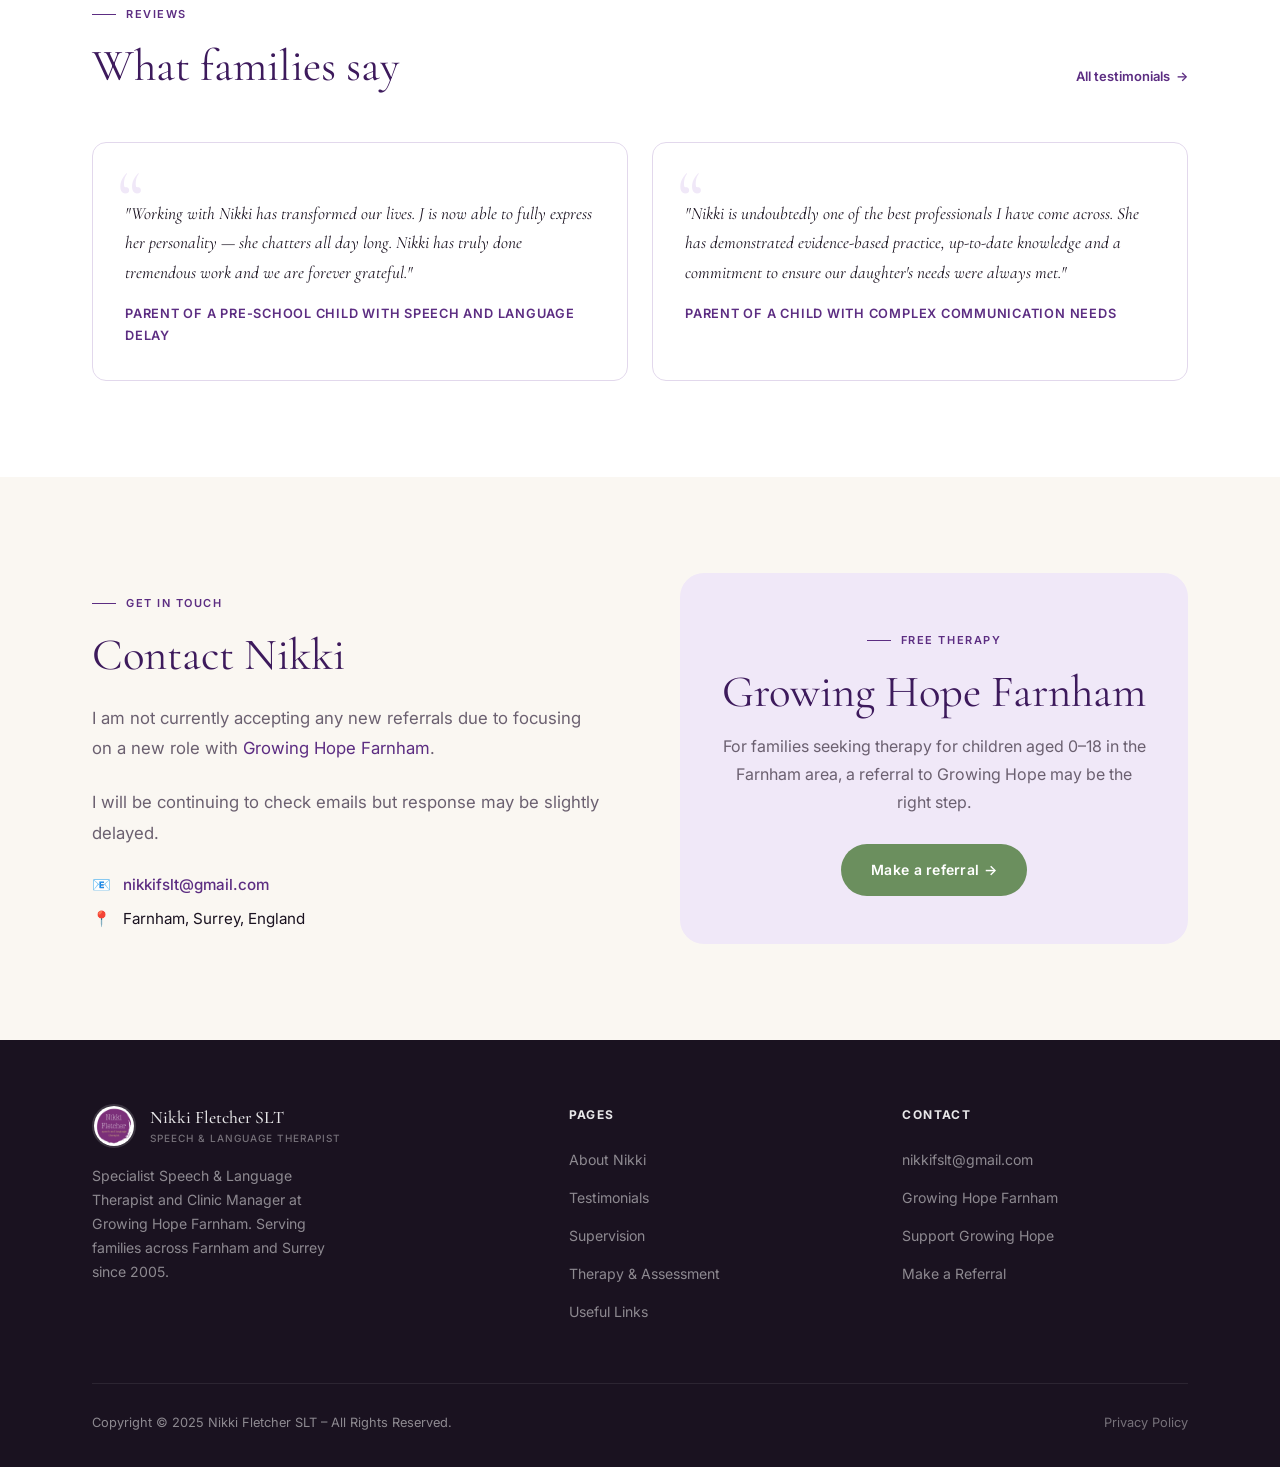
==== commit 4be5567e: "Restore exact original wording throughout — keep v2 design" ====
--- a/index.html
+++ b/index.html
@@ -42,8 +42,8 @@
     </div>
     <div class="hero-content">
       <div class="hero-eyebrow">Farnham, Surrey</div>
-      <h1>Specialist Speech &amp;<br><em>Language Therapist</em></h1>
-      <p class="hero-body">20 years of experience supporting children with speech, language and communication needs — now Clinic Manager at Growing Hope Farnham, offering free therapy for children aged 0–18.</p>
+      <h1>Nikki Fletcher,<br>Specialist Speech &amp; <em>Language Therapist</em></h1>
+      <p class="hero-body">Nikki is the Clinic Manager of Growing Hope Farnham, offering free therapy for children and young people (0–18) with additional needs living within the Farnham area.</p>
       <div class="hero-actions">
         <a href="https://growinghope.org.uk/give/" target="_blank" class="btn-primary">Support Growing Hope</a>
         <a href="about.html" class="btn-ghost">About Nikki</a>
@@ -66,9 +66,10 @@
         </div>
         <div class="about-text reveal reveal-delay-1">
           <div class="section-label">About Nikki</div>
-          <h2 class="section-title">A therapist who puts children &amp; families first</h2>
-          <p>Nikki is a Highly Specialist Speech and Language Therapist and qualified Sensory Integration Practitioner. After 10 years in the NHS and 10 years in independent practice, she now leads the clinical work at Growing Hope Farnham.</p>
-          <p>Growing Hope Farnham runs in collaboration with Jubilee Church and offers <strong>free therapy</strong> for children and young people (0–18) with additional needs living within the Farnham area.</p>
+          <h2 class="section-title">About Nikki</h2>
+          <p>Nikki is a Highly Specialist Speech and Language Therapist with 20 years experience, providing therapy and assessment to children in NHS, Education and as an Independent practitioner.</p>
+          <p>Nikki is also a qualified Sensory Integration Practitioner.</p>
+          <p>Lots of children with additional needs don't have access to the therapy they need to reach their full potential. Growing Hope Farnham runs in collaboration with <a href="http://jubilee.church/" target="_blank">Jubilee Church, Farnham</a>, with a vision to see all children and families thrive.</p>
           <div class="about-cta">
             <a href="about.html" class="btn-primary">Read Nikki's story</a>
           </div>
@@ -159,7 +160,8 @@
         <div class="reveal">
           <div class="section-label">Get in Touch</div>
           <h2 class="section-title">Contact Nikki</h2>
-          <p class="section-body" style="margin-bottom:24px;">I am not currently accepting new private referrals due to focusing on my new role with Growing Hope Farnham. I will continue to check emails but responses may be slightly delayed.</p>
+          <p class="section-body" style="margin-bottom:24px;">I am not currently accepting any new referrals due to focusing on a new role with <a href="https://growinghope.org.uk/farnham/" target="_blank">Growing Hope Farnham</a>.</p>
+          <p class="section-body" style="margin-bottom:24px;">I will be continuing to check emails but response may be slightly delayed.</p>
           <div class="contact-detail">
             <span>📧</span>
             <a href="mailto:nikkifslt@gmail.com">nikkifslt@gmail.com</a>
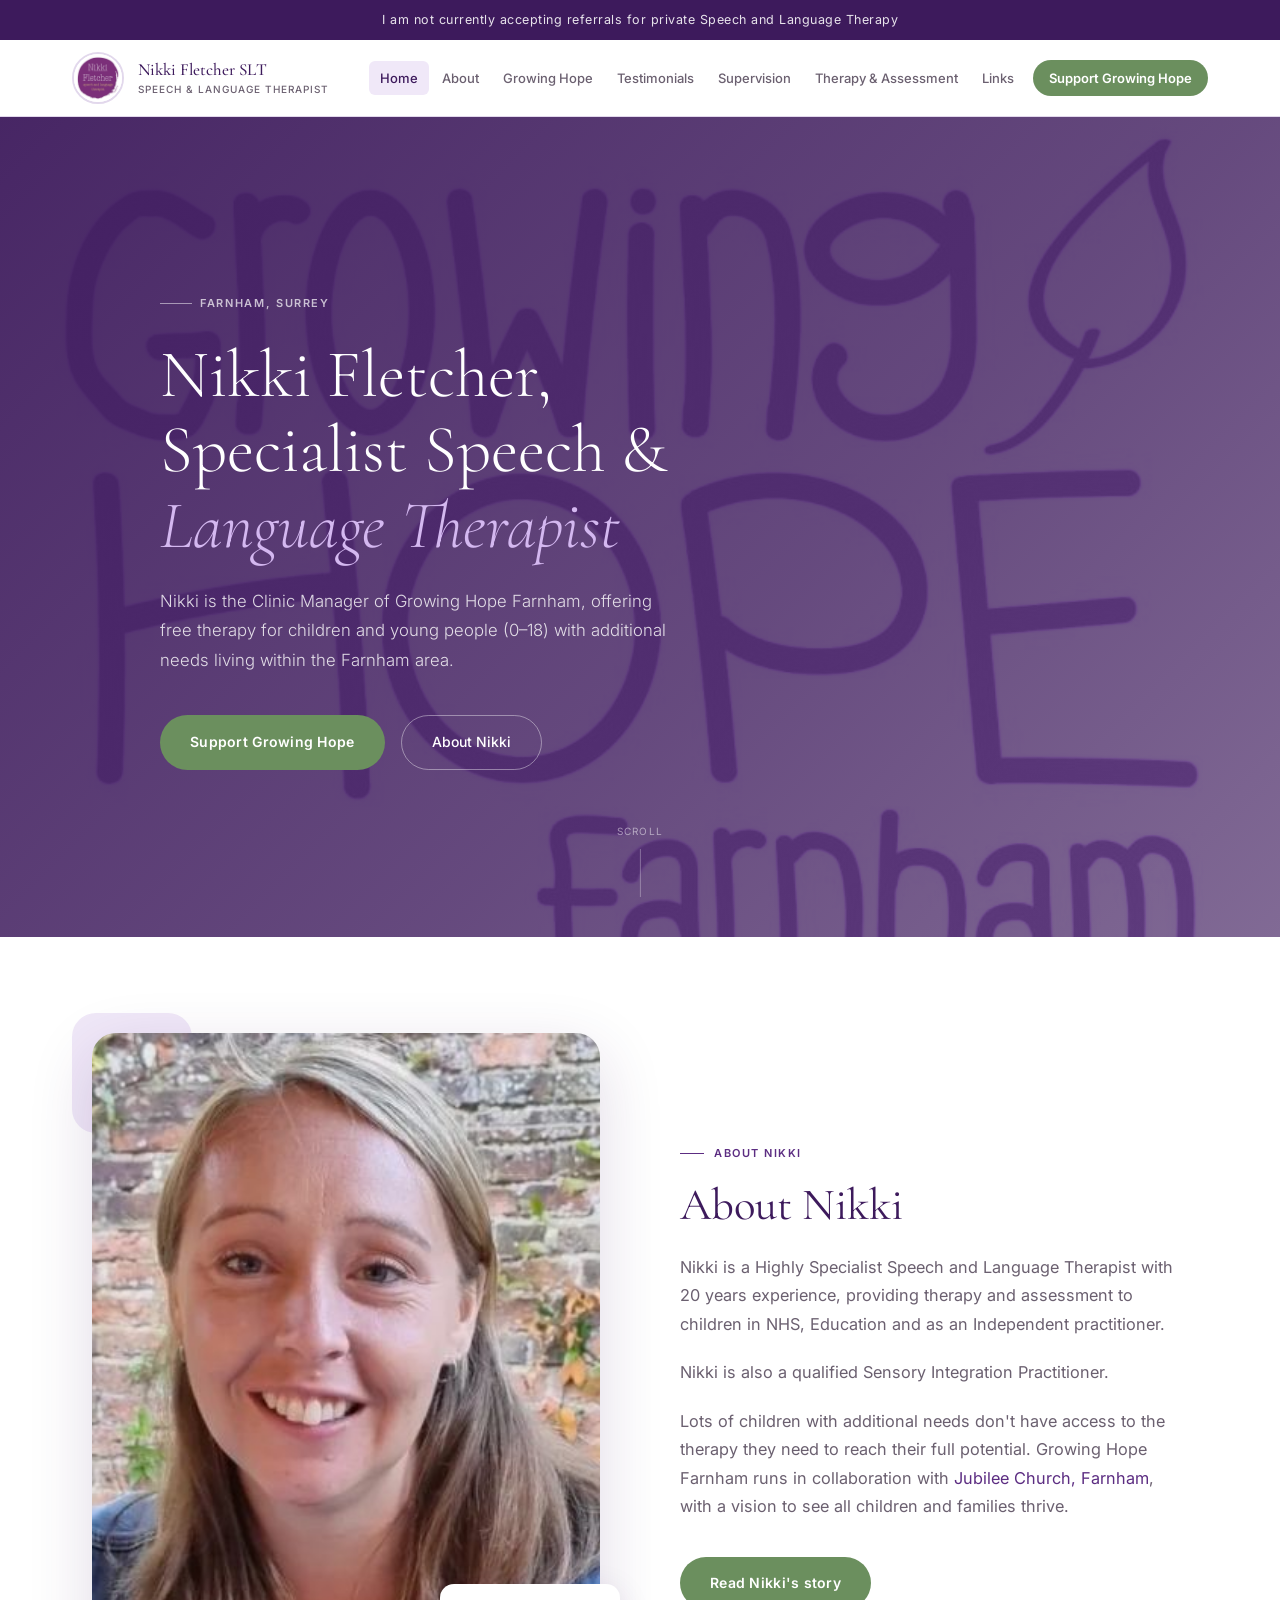
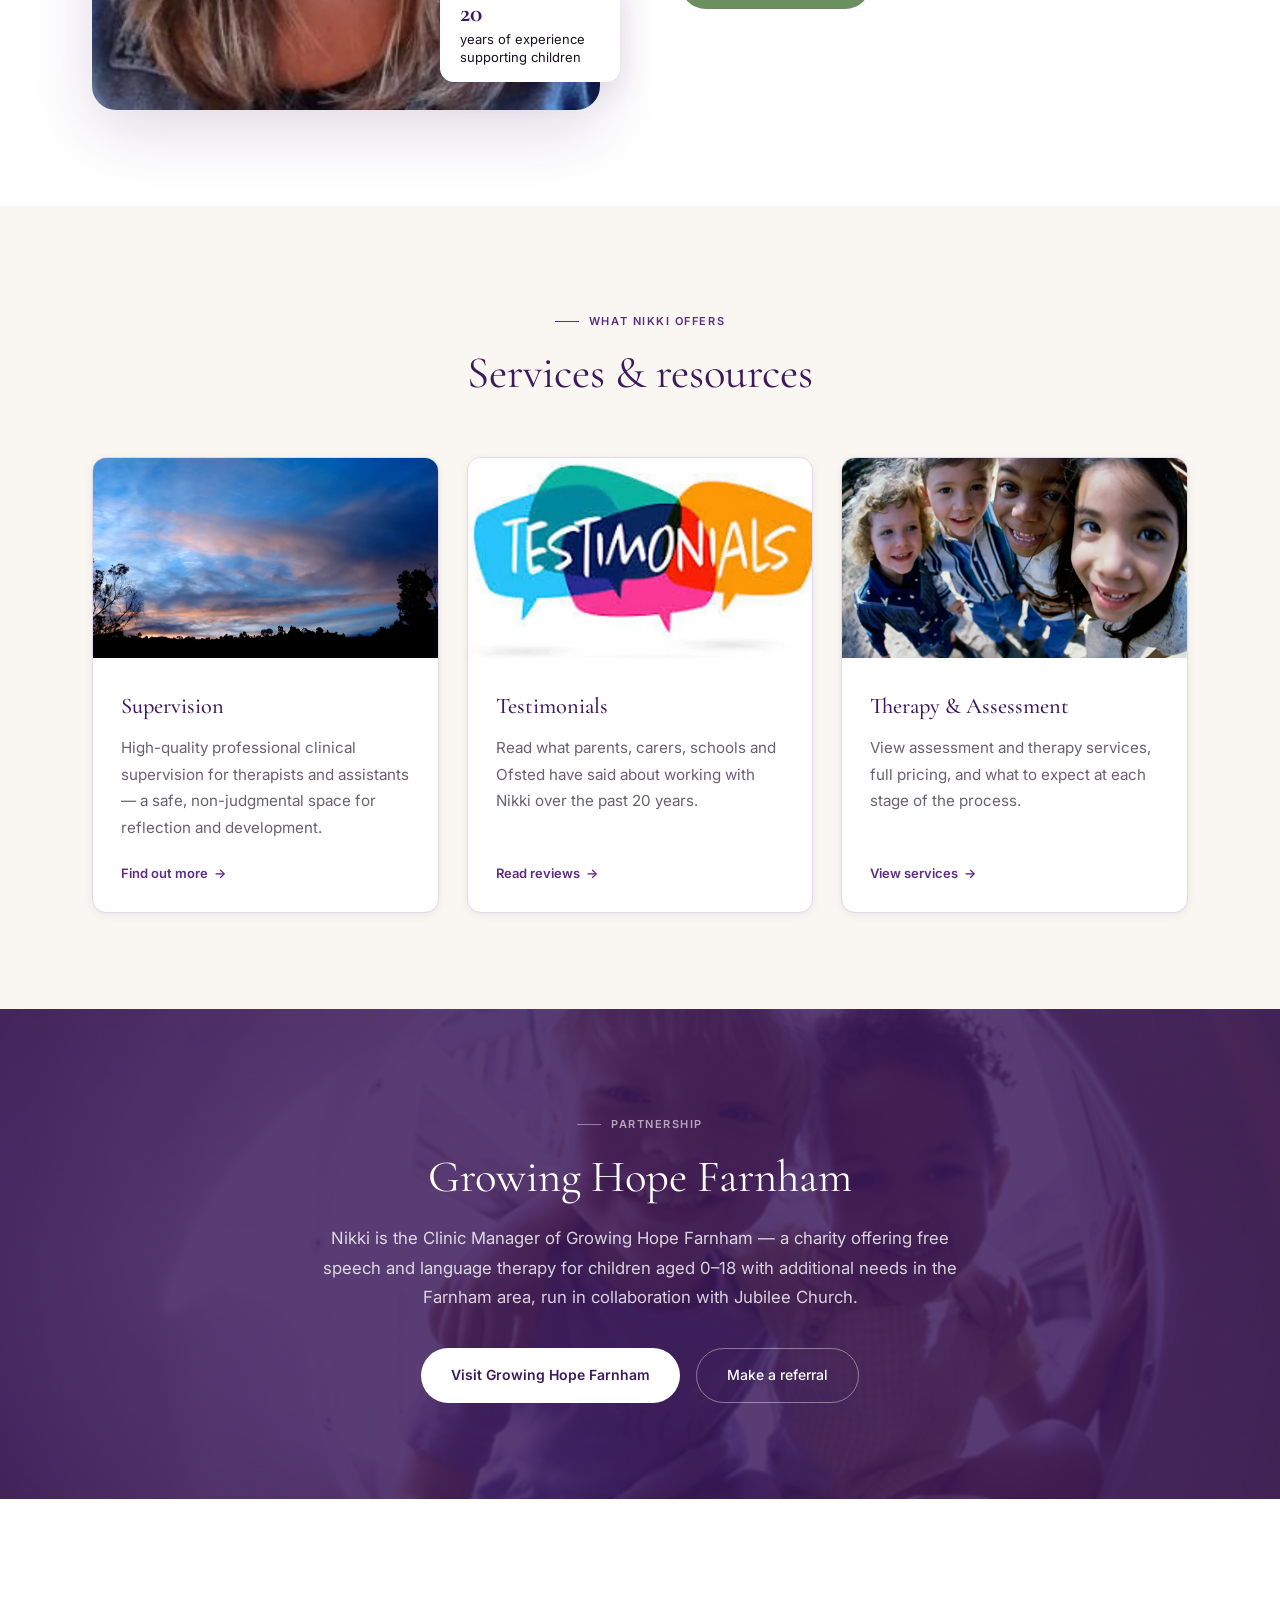
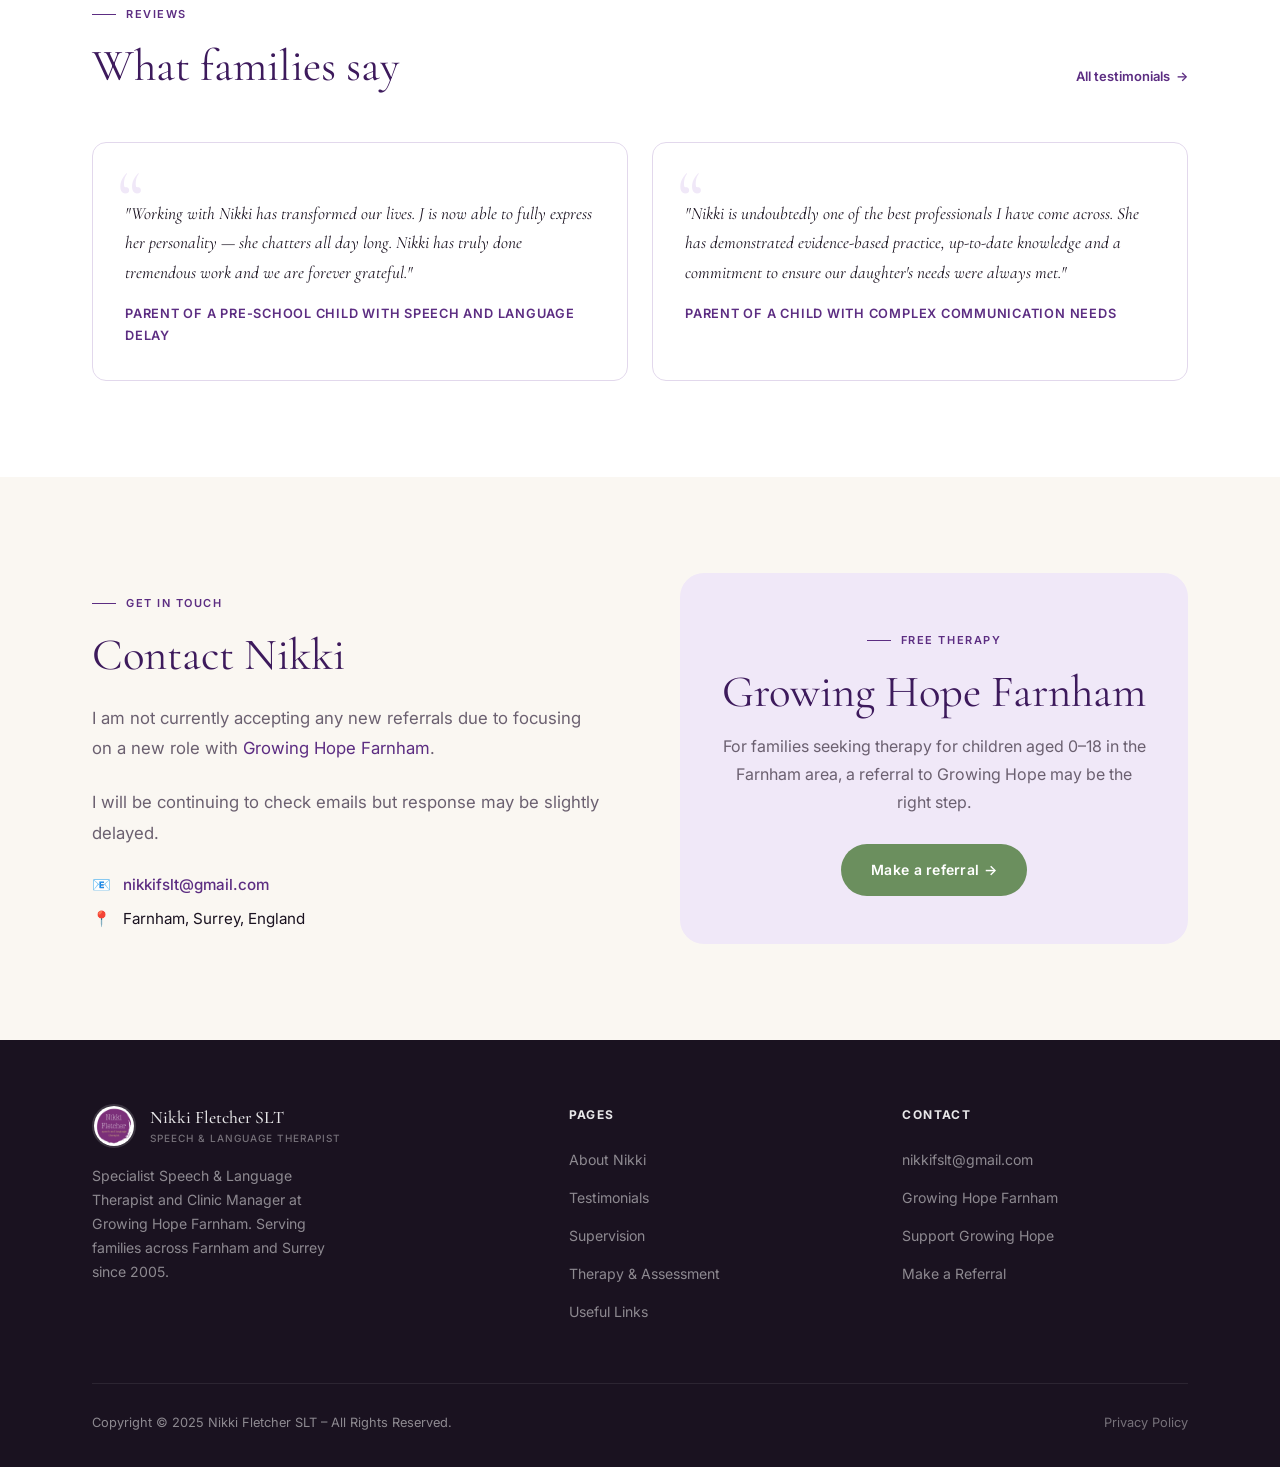
==== commit 6d4ec708: "Add real images and accreditation logos throughout" ====
--- a/index.html
+++ b/index.html
@@ -87,7 +87,7 @@
       </div>
       <div class="services-grid">
         <div class="service-card reveal reveal-delay-1">
-          <img src="images/supervision.jpg" alt="Supervision" class="service-card-img">
+          <img src="images/sv-time-to-look-up.webp" alt="Supervision" class="service-card-img">
           <div class="service-card-body">
             <h3>Supervision</h3>
             <p>High-quality professional clinical supervision for therapists and assistants — a safe, non-judgmental space for reflection and development.</p>
@@ -95,7 +95,7 @@
           </div>
         </div>
         <div class="service-card reveal reveal-delay-2">
-          <img src="images/nikki-photo.png" alt="Testimonials" class="service-card-img" style="object-position:center top;">
+          <img src="images/hp-testimonials.webp" alt="Testimonials" class="service-card-img">
           <div class="service-card-body">
             <h3>Testimonials</h3>
             <p>Read what parents, carers, schools and Ofsted have said about working with Nikki over the past 20 years.</p>
@@ -103,7 +103,7 @@
           </div>
         </div>
         <div class="service-card reveal reveal-delay-3">
-          <img src="images/conversation.png" alt="Therapy and Assessment" class="service-card-img" style="object-fit:contain;background:var(--cream);padding:16px;">
+          <img src="images/am-kids.webp" alt="Therapy and Assessment" class="service-card-img">
           <div class="service-card-body">
             <h3>Therapy &amp; Assessment</h3>
             <p>View assessment and therapy services, full pricing, and what to expect at each stage of the process.</p>
--- a/style.css
+++ b/style.css
@@ -584,6 +584,7 @@
   margin-bottom: 8px;
 }
 .credential-card p { font-size: .88rem; color: var(--muted); line-height: 1.6; }
+.credential-logo { max-height: 64px; max-width: 140px; object-fit: contain; margin-bottom: 12px; }
 
 .who-grid { display: grid; grid-template-columns: 1fr 1fr; gap: 12px; }
 .who-item {
@@ -814,17 +815,20 @@
   border-bottom: 1px solid rgba(226,216,236,.5);
 }
 .link-item-icon {
-  width: 36px;
-  height: 36px;
-  min-width: 36px;
-  background: var(--plum-pale);
+  width: 56px;
+  height: 56px;
+  min-width: 56px;
+  background: #fff;
   border-radius: 8px;
   display: flex;
   align-items: center;
   justify-content: center;
   font-size: 1rem;
   margin-top: 2px;
-}
+  overflow: hidden;
+  border: 1px solid var(--border);
+}
+.link-item-icon img { width: 100%; height: 100%; object-fit: contain; padding: 4px; }
 .link-item-text p { font-size: .88rem; color: var(--muted); margin-top: 2px; }
 .link-item-text a { font-weight: 500; color: var(--plum-mid); font-size: .9rem; }
 .link-item-text a:hover { text-decoration: underline; }
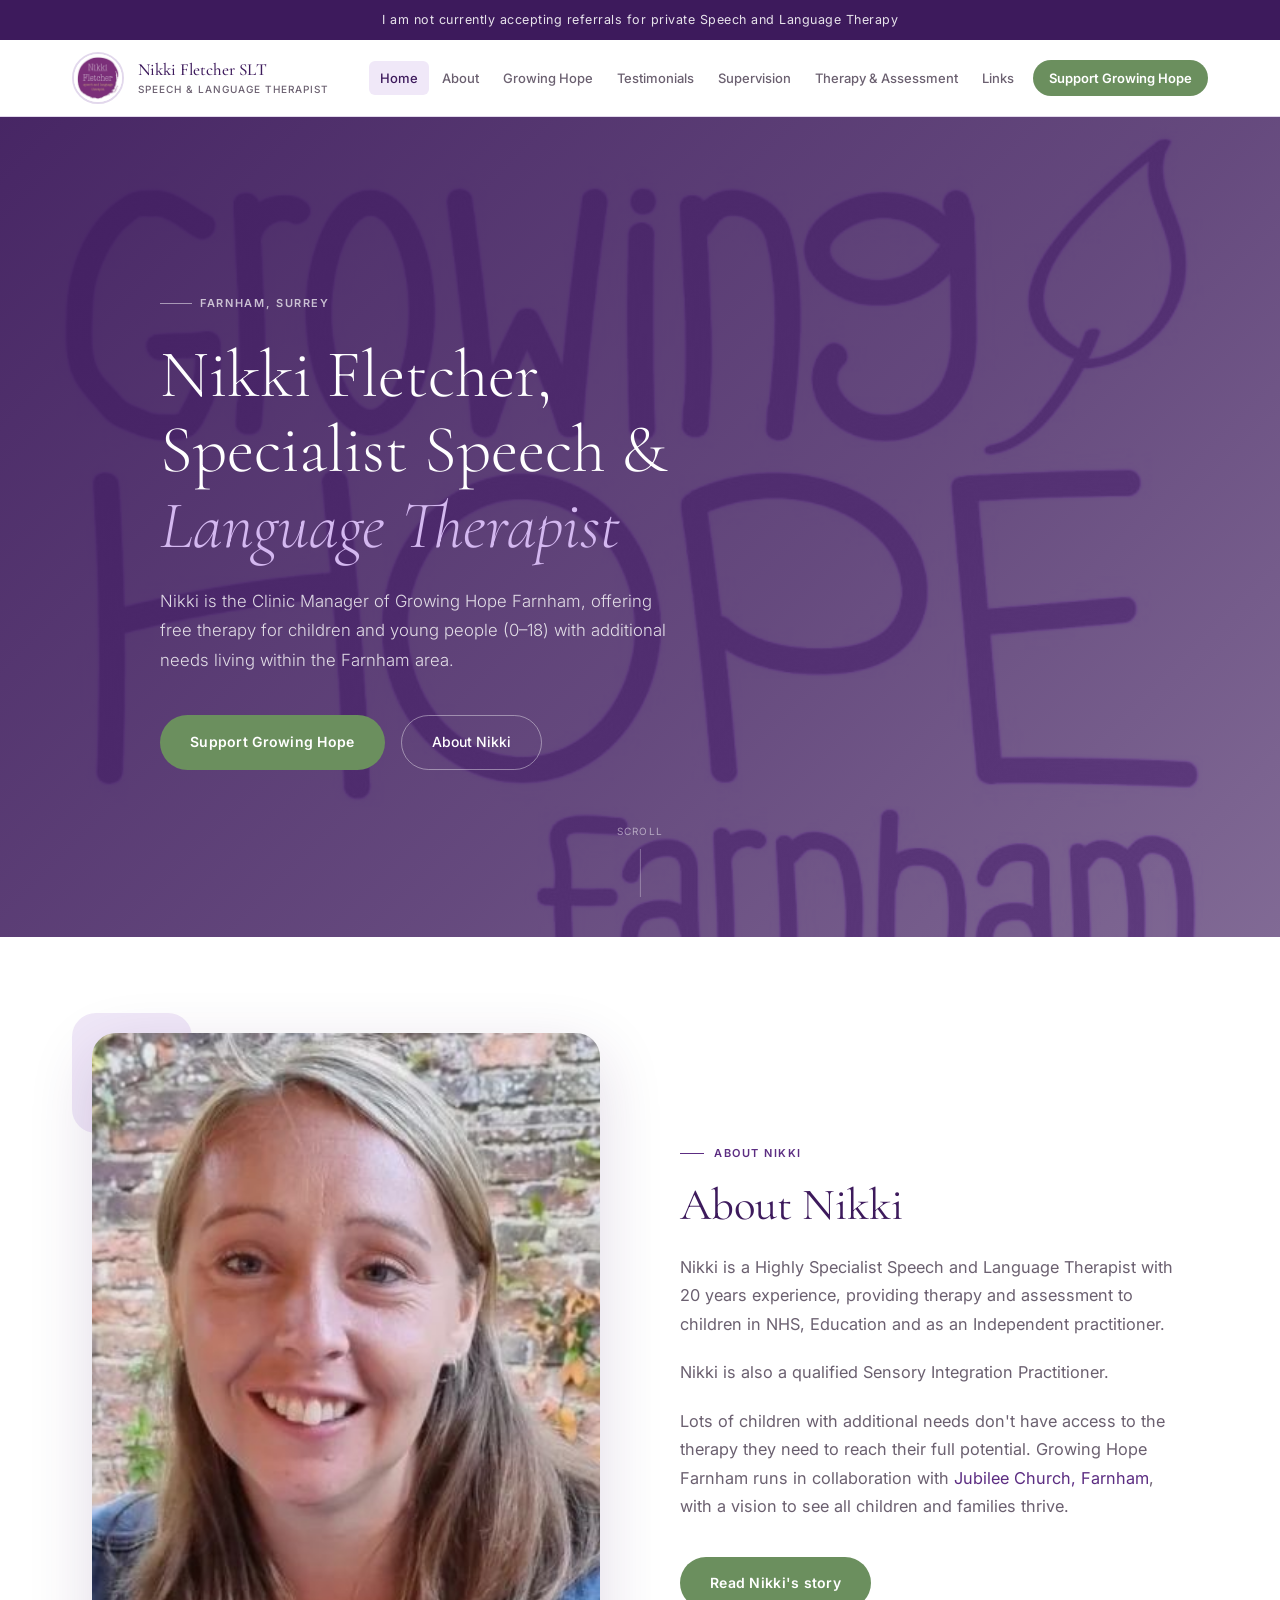
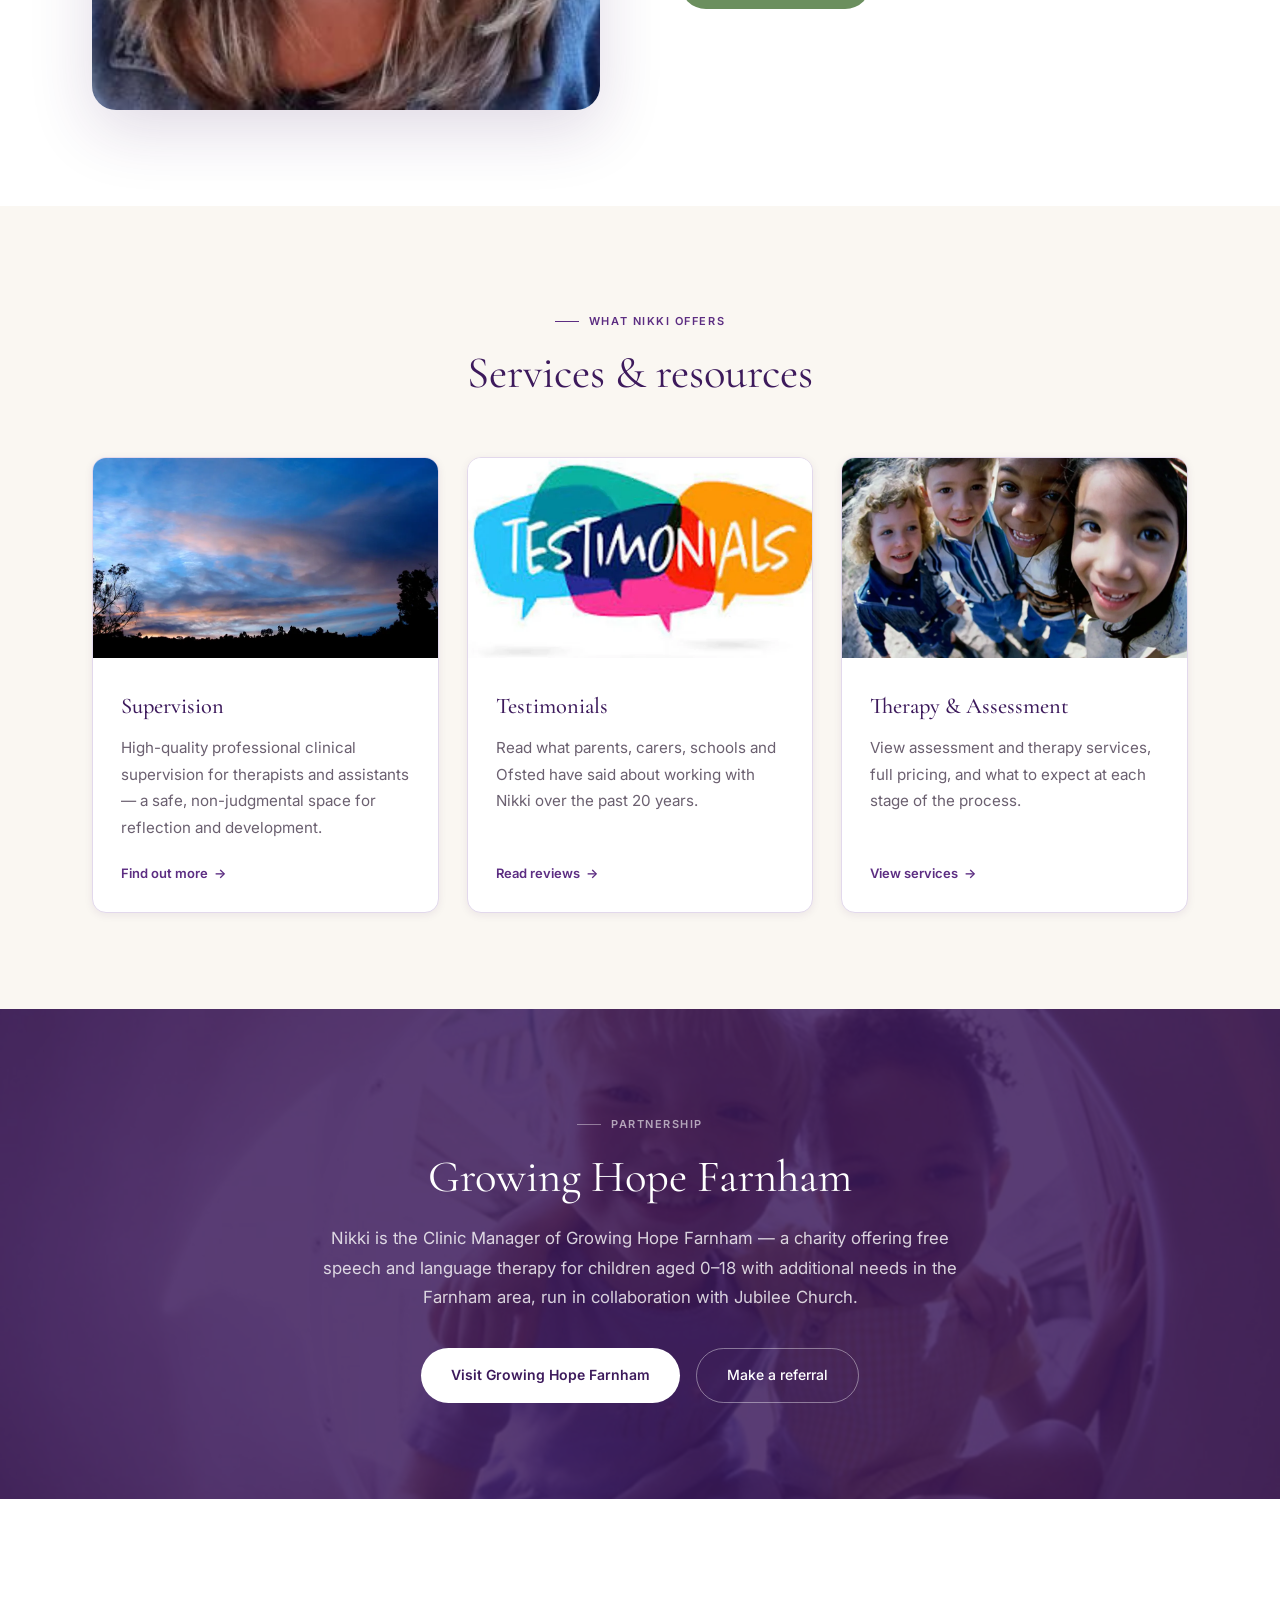
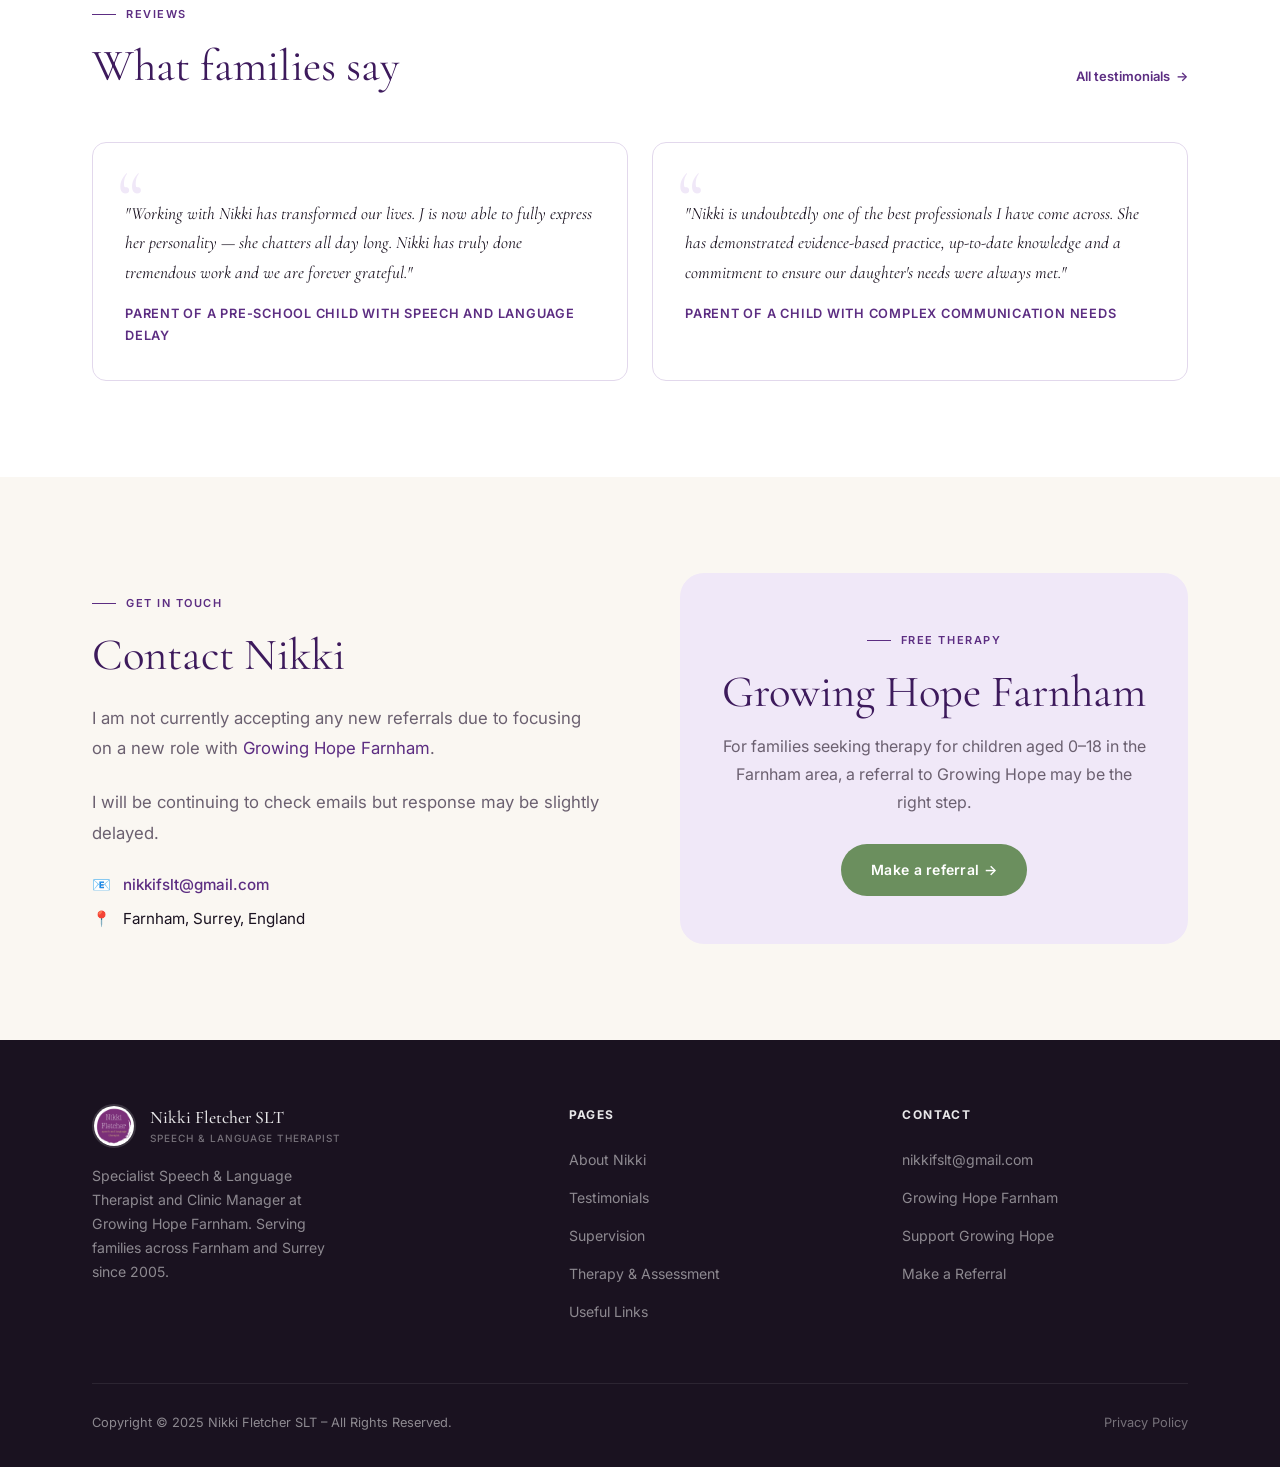
==== commit cde87961: "Remove floating text boxes from images" ====
--- a/index.html
+++ b/index.html
@@ -59,10 +59,6 @@
         <div class="about-img-wrap reveal">
           <div class="about-img-accent"></div>
           <img src="images/nikki-photo.png" alt="Nikki Fletcher">
-          <div class="about-img-tag">
-            <strong>20</strong>
-            years of experience supporting children
-          </div>
         </div>
         <div class="about-text reveal reveal-delay-1">
           <div class="section-label">About Nikki</div>
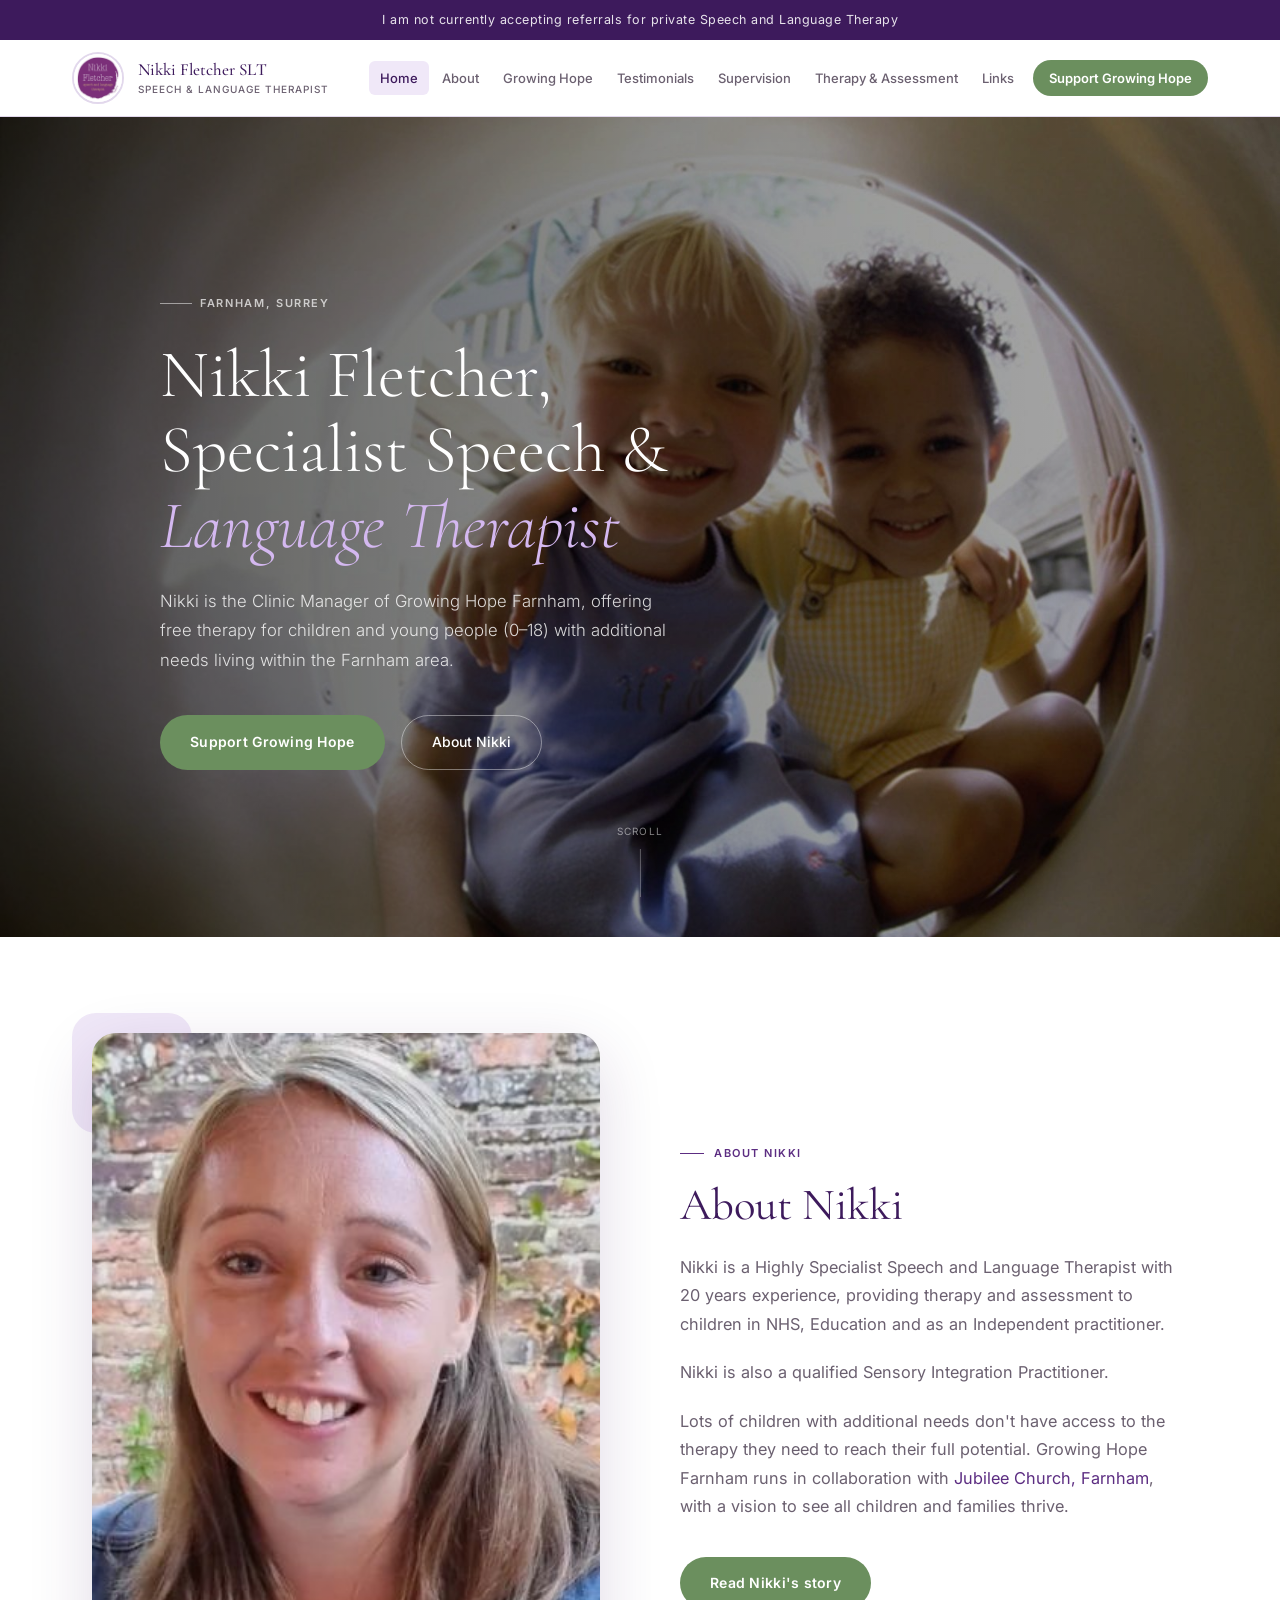
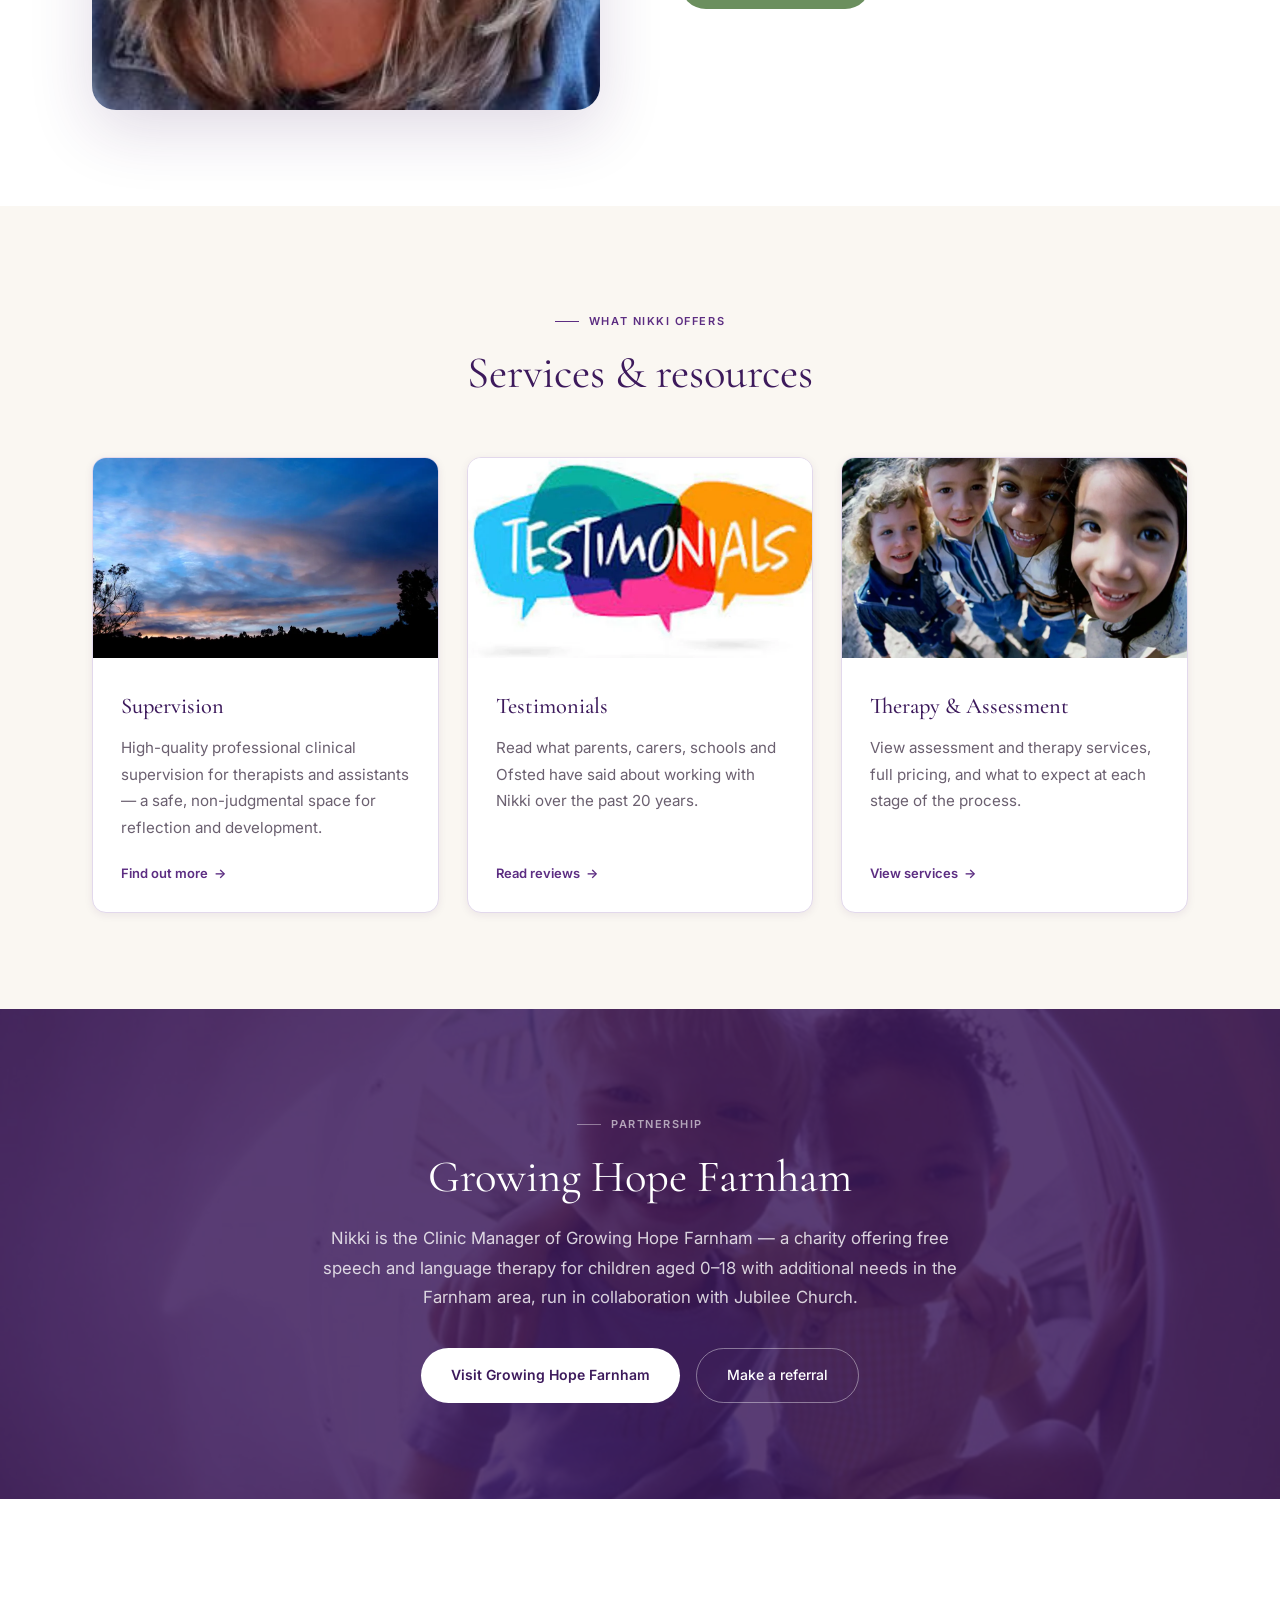
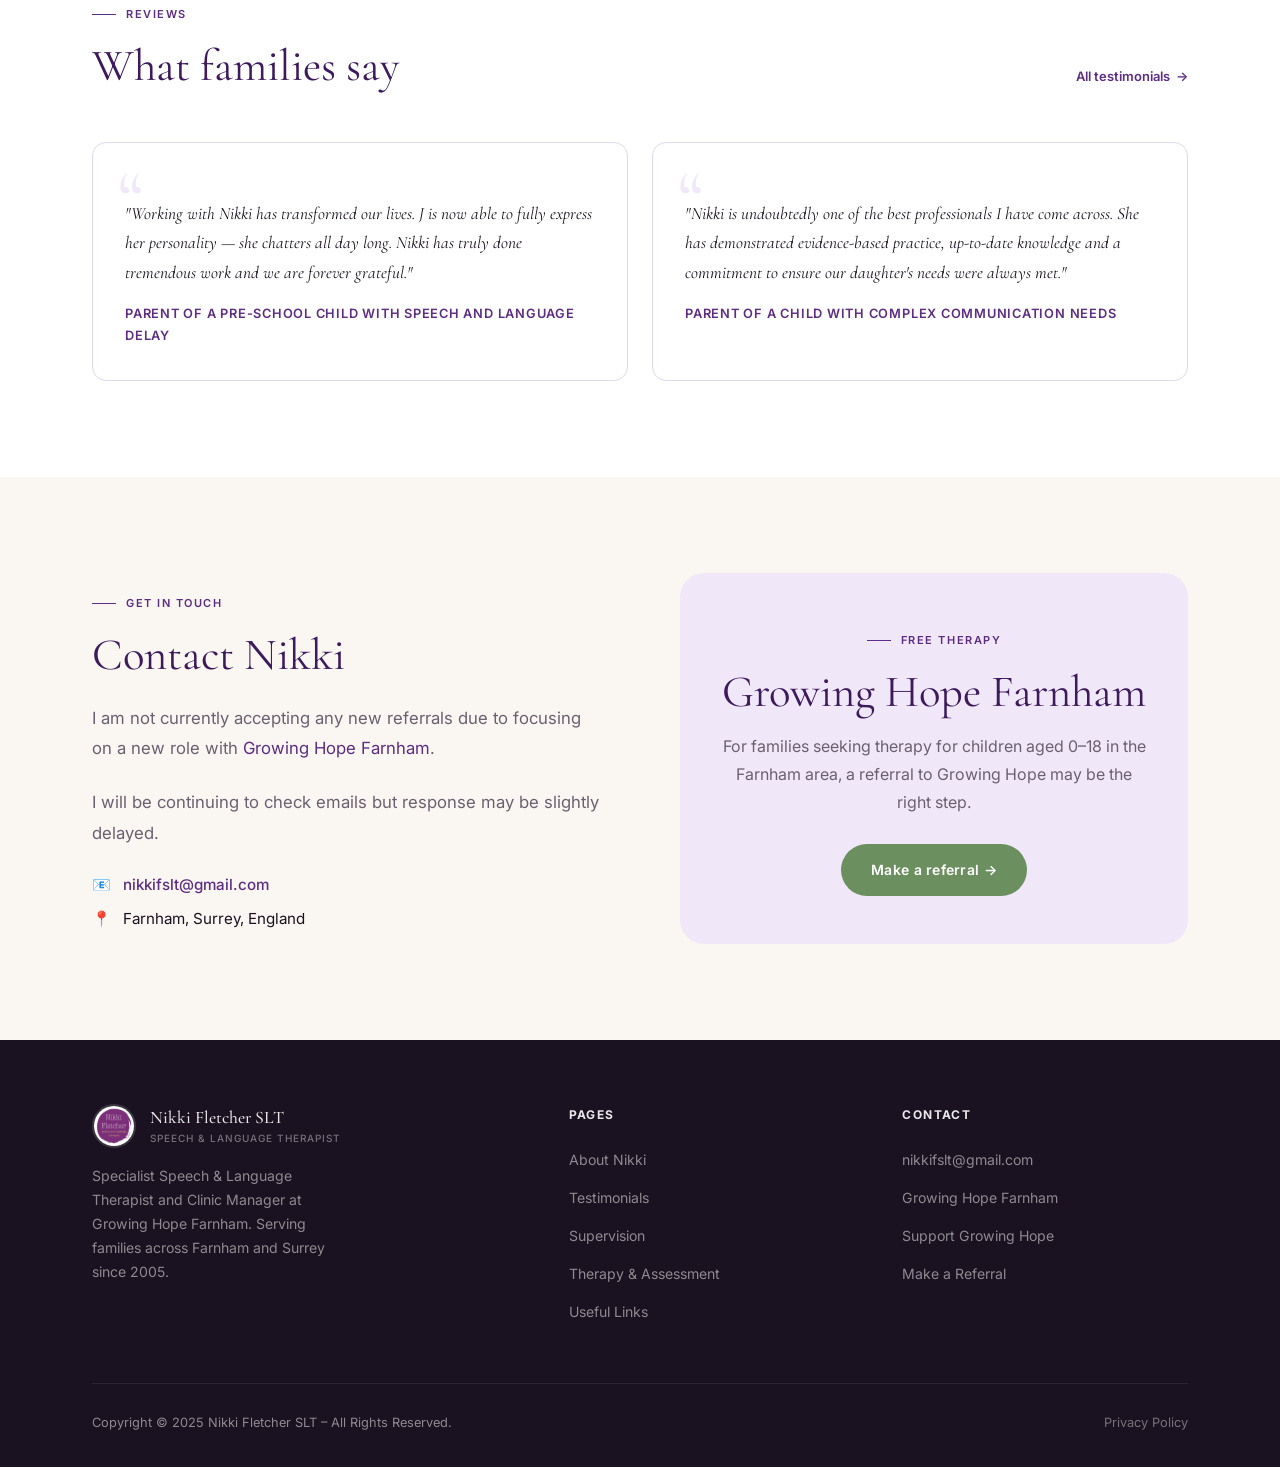
==== commit 8f0a5dfa: "Restore original GoDaddy hero image with natural colour treatment" ====
--- a/index.html
+++ b/index.html
@@ -38,7 +38,7 @@
   <!-- HERO -->
   <section class="hero">
     <div class="hero-bg">
-      <img src="images/hero.png" alt="">
+      <img src="images/hero-original.jpg" alt="">
     </div>
     <div class="hero-content">
       <div class="hero-eyebrow">Farnham, Surrey</div>
--- a/style.css
+++ b/style.css
@@ -184,21 +184,20 @@
 .hero-bg {
   position: absolute;
   inset: 0;
-  background: var(--plum);
+  background: #000;
 }
 .hero-bg img {
   width: 100%;
   height: 100%;
   object-fit: cover;
-  object-position: center 30%;
-  opacity: .35;
-  mix-blend-mode: luminosity;
+  object-position: center center;
+  opacity: .75;
 }
 .hero-bg::after {
   content: '';
   position: absolute;
   inset: 0;
-  background: linear-gradient(135deg, rgba(61,26,92,.85) 0%, rgba(61,26,92,.4) 60%, transparent 100%);
+  background: linear-gradient(to right, rgba(0,0,0,.55) 0%, rgba(0,0,0,.2) 60%, rgba(0,0,0,.1) 100%);
 }
 .hero-content {
   position: relative;
